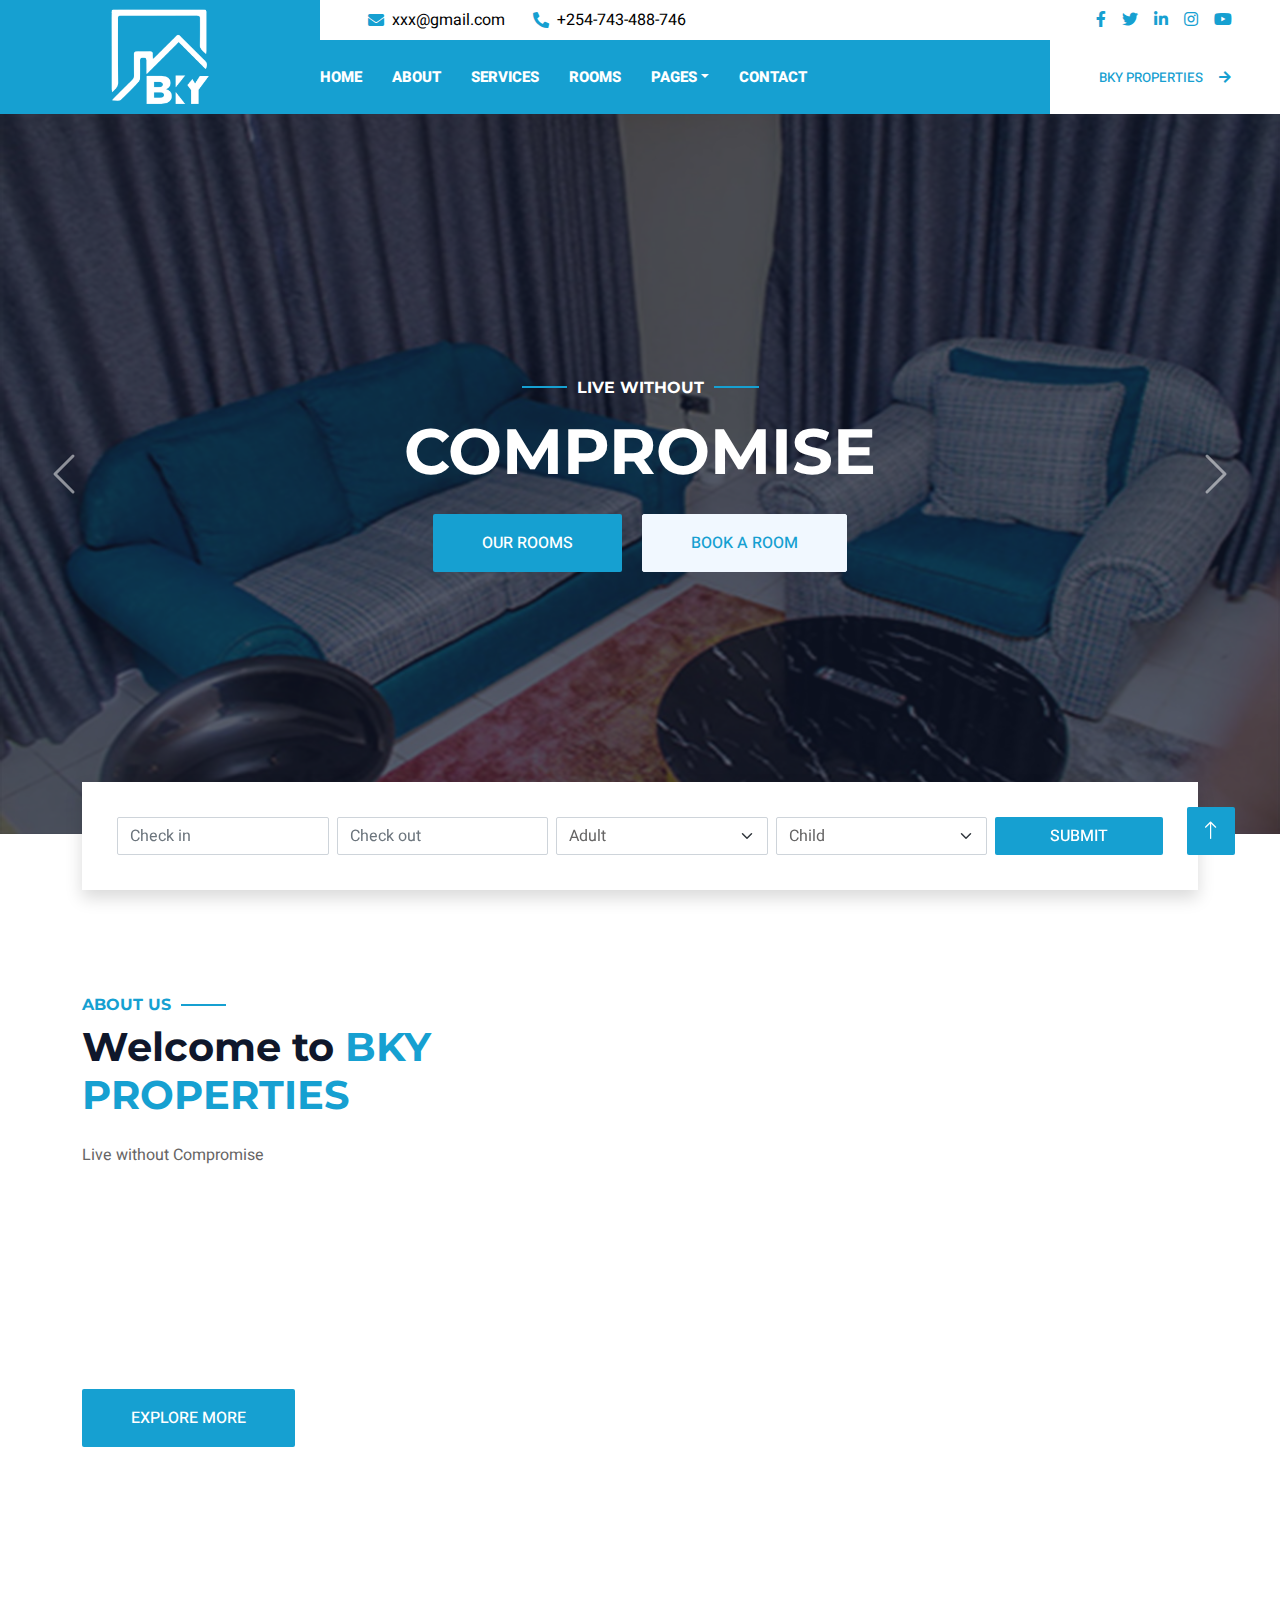
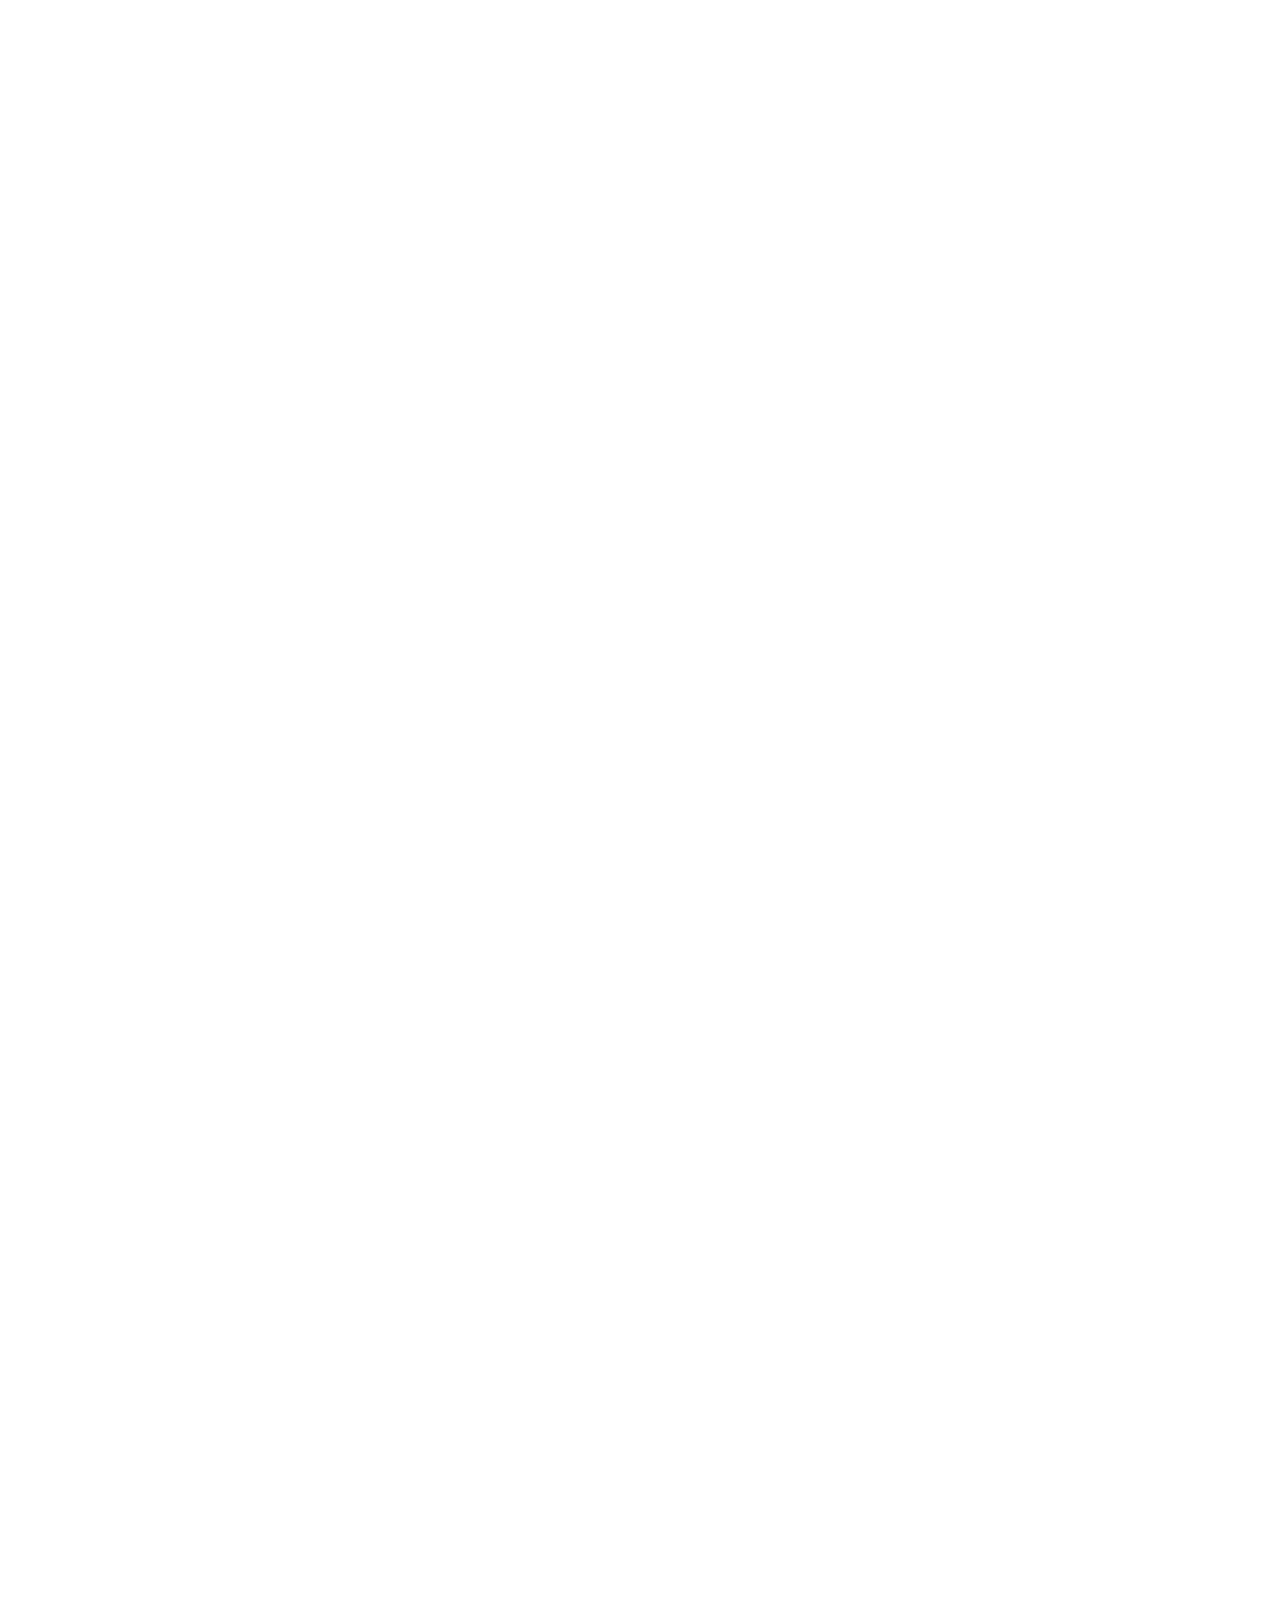
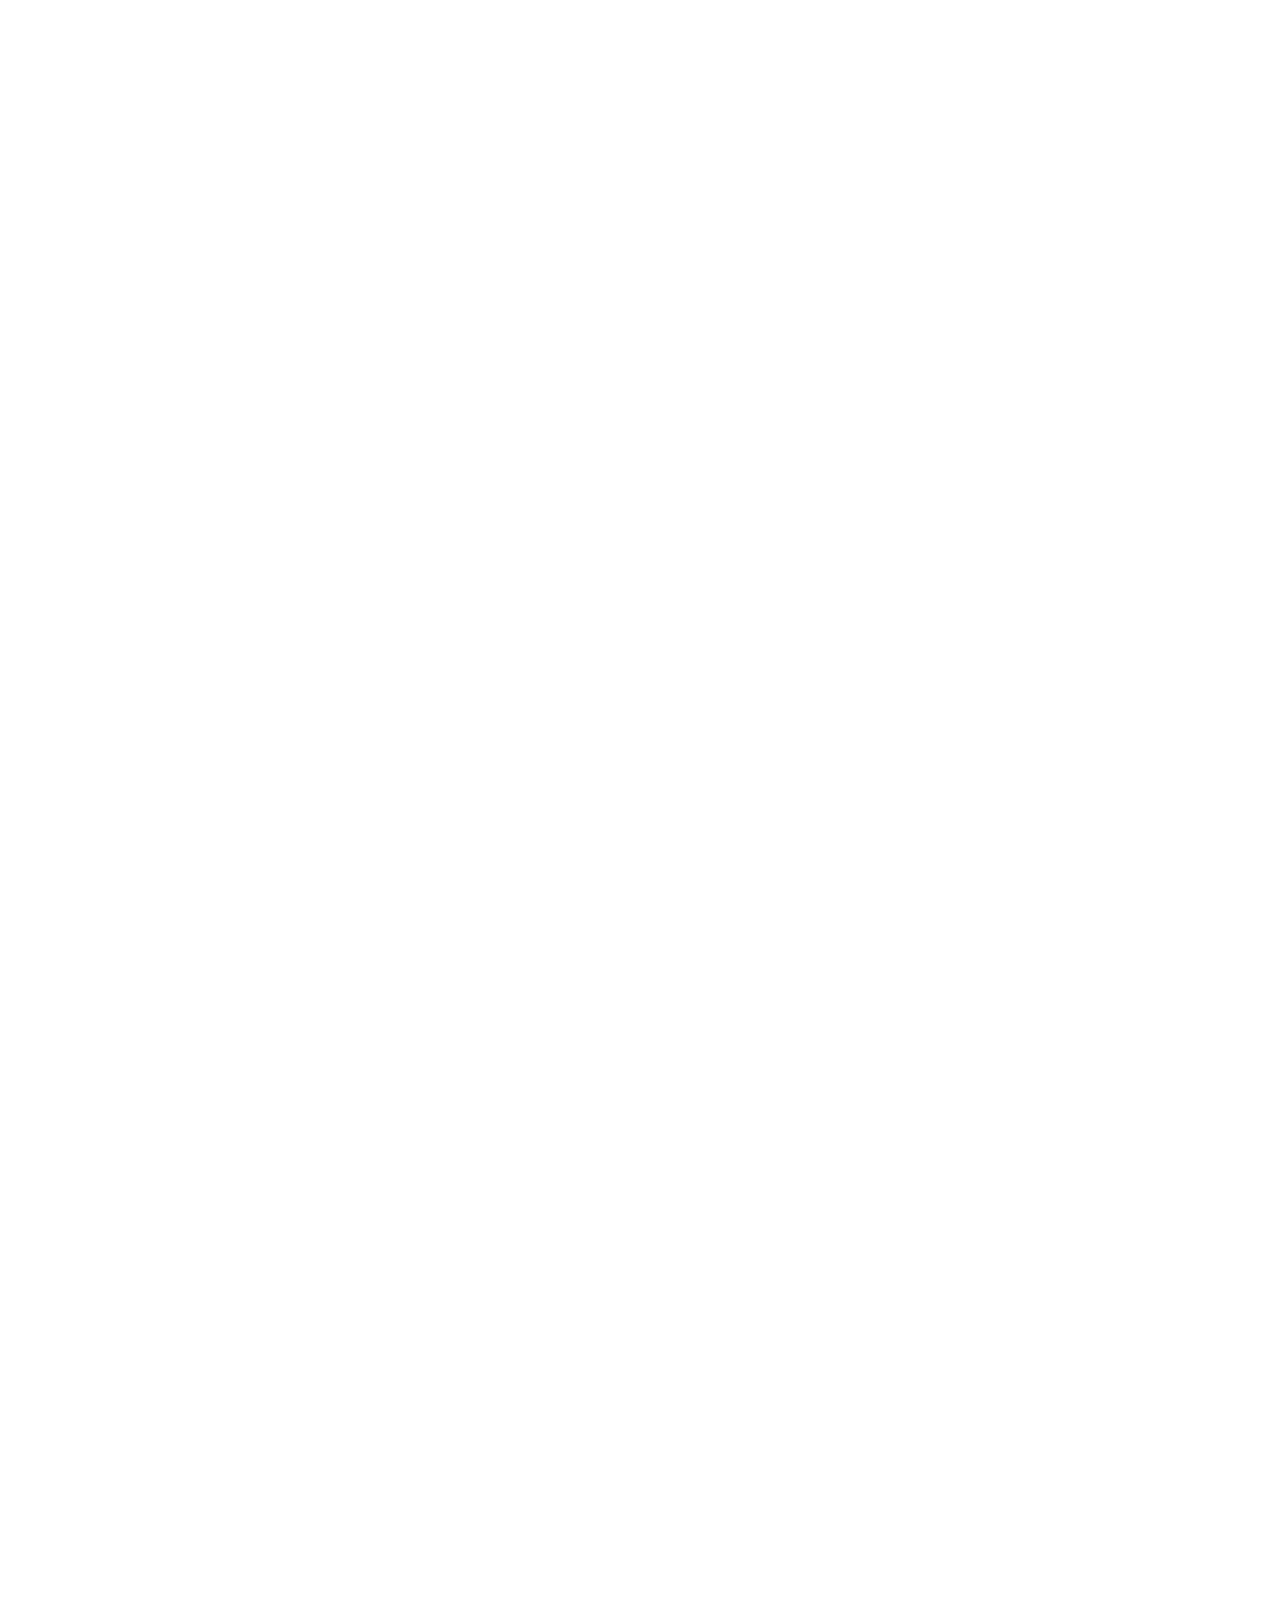
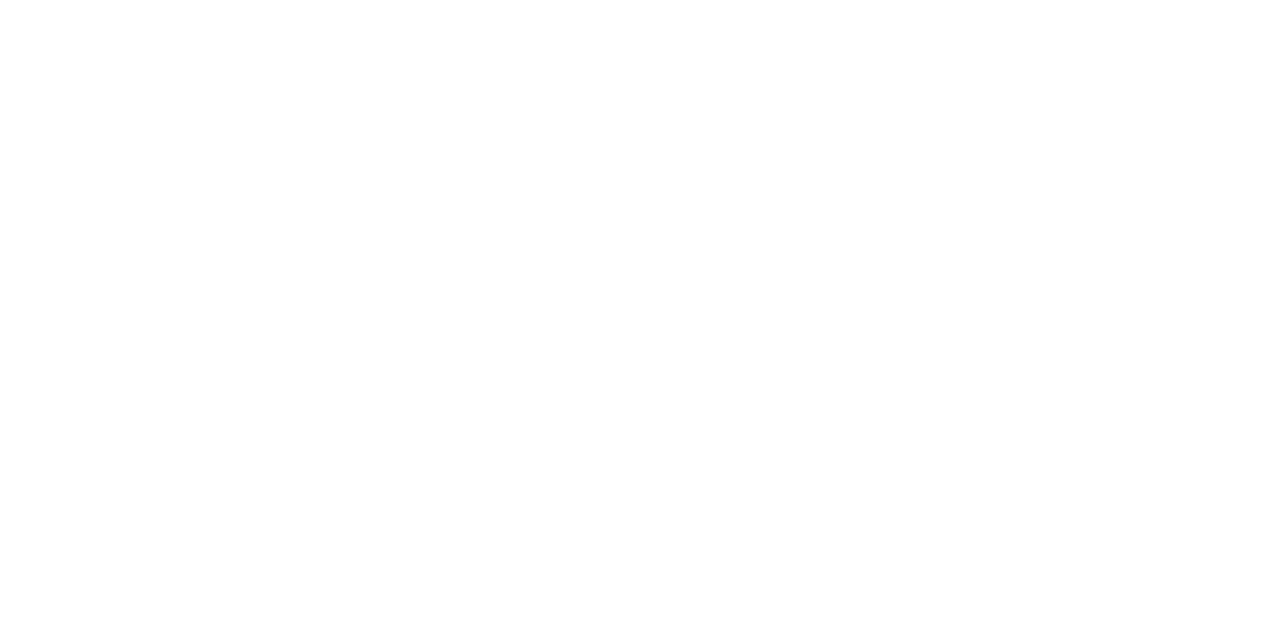
==== index.html @ 8dd53a49 "added logo" ====
<!DOCTYPE html>
<html lang="en">

<head>
    <meta charset="utf-8">
    <title>BKY properties</title>
    <meta content="width=device-width, initial-scale=1.0" name="viewport">
    <meta content="" name="keywords">
    <meta content="" name="description">

    <!-- Favicon -->
    <link href="logos/bky.png" rel="icon">

    <!-- Google Web Fonts -->
    <link rel="preconnect" href="https://fonts.googleapis.com">
    <link rel="preconnect" href="https://fonts.gstatic.com" crossorigin>
    <link href="https://fonts.googleapis.com/css2?family=Heebo:wght@400;500;600;700&family=Montserrat:wght@400;500;600;700&display=swap" rel="stylesheet">  

    <!-- Icon Font Stylesheet -->
    <link href="https://cdnjs.cloudflare.com/ajax/libs/font-awesome/5.10.0/css/all.min.css" rel="stylesheet">
    <link href="https://cdn.jsdelivr.net/npm/bootstrap-icons@1.4.1/font/bootstrap-icons.css" rel="stylesheet">

    <!-- Libraries Stylesheet -->
    <link href="lib/animate/animate.min.css" rel="stylesheet">
    <link href="lib/owlcarousel/assets/owl.carousel.min.css" rel="stylesheet">
    <link href="lib/tempusdominus/css/tempusdominus-bootstrap-4.min.css" rel="stylesheet" />

    <!-- Customized Bootstrap Stylesheet -->
    <link href="css/bootstrap.min.css" rel="stylesheet">

    <!-- Template Stylesheet -->
    <link href="css/style.css" rel="stylesheet">
</head>

<body>
    <div class="container-xxl bg-white p-0">
        <!-- Spinner Start -->
       <div id="spinner" class="show  position-fixed translate-middle w-100 vh-100 top-50 start-50 d-flex align-items-center justify-content-center">
            <div class="spinner-border" style="color: #16a0d1;" style="width: 3rem; height: 3rem; color: #16a0d1;" role="status">
                <span class="sr-only">Loading...</span>
            </div>
        </div>
        <!-- Spinner End -->

        <!-- Header Start -->
        <div class="container-fluid bg-dark px-0">
            <div class="row gx-0">
                <div class="col-lg-3 d-none d-lg-block" style="background-color: #16a0d1;">
                    <a href="index.html" class="navbar-brand w-100 h-100 m-0 p-0 d-flex align-items-center justify-content-center">
                        <!--<h1 class="m-0 text-light text-uppercase" style="font-weight: 800;">ELLAH </h1>-->
                        <img src="logos/bky3.png" width="100" height="auto">
                    </a>
                </div>
                <div class="col-lg-9">
                    <div class="row gx-0 bg-white d-none d-lg-flex">
                        <div class="col-lg-7 px-5 text-start">
                            <div class="h-100 d-inline-flex align-items-center py-2 me-4">
                                <i class="fa fa-envelope me-2" style="color: #16a0d1;"></i>
                                <a href="mailto:" style="color: black;"><p class="mb-0">xxx@gmail.com</p></a>
                            </div>
                            <div class="h-100 d-inline-flex align-items-center py-2">
                                <i class="fa fa-phone-alt me-2" style="color: #16a0d1;"></i>
                                <a href="tel:"><p class="mb-0" style="color: black;">+254-743-488-746</p></a>
                            </div>
                        </div>
                        <div class="col-lg-5 px-5 text-end">
                            <div class="d-inline-flex align-items-center py-2">
                                <a class="me-3" href=""><i class="fab fa-facebook-f" style="color: #16a0d1;"></i></a>
                                <a class="me-3" href=""><i class="fab fa-twitter" style="color: #16a0d1;"></i></a>
                                <a class="me-3" href=""><i class="fab fa-linkedin-in" style="color: #16a0d1;"></i></a>
                                <a class="me-3" href=""><i class="fab fa-instagram" style="color: #16a0d1;"></i></a>
                                <a class="" href=""><i class="fab fa-youtube" style="color: #16a0d1;"></i></a>
                            </div>
                        </div>
                    </div>
                    <nav class="navbar navbar-expand-lg navbar-dark p-3 p-lg-0" style="background-color: #16a0d1;">
                        <a href="index.html" class="navbar-brand d-block d-lg-none">
                            <!--<h1 class="m-0 text-light text-uppercase">BKY PROPERTIES</h1>-->
                            <img src="logos\bky3.png" width="150" height="auto">
                        </a>
                        <button type="button" class="navbar-toggler" data-bs-toggle="collapse" data-bs-target="#navbarCollapse">
                            <span class="navbar-toggler-icon"></span>
                        </button> 
                        <div class="collapse navbar-collapse justify-content-between" id="navbarCollapse">
                            <div class="navbar-nav mr-auto py-0">
                                <a href="index.html" class="nav-item nav-link active">Home</a>
                                <a href="#about.html" class="nav-item nav-link">About</a>
                                <a href="#service.html" class="nav-item nav-link">Services</a>
                                <a href="#room.html" class="nav-item nav-link">Rooms</a>
                                <div class="nav-item dropdown">
                                    <a href="#" class="nav-link dropdown-toggle" data-bs-toggle="dropdown">Pages</a>
                                    <div class="dropdown-menu rounded-0 m-0">
                                        <a href="#booking.html" class="dropdown-item">Booking</a>
                                        <a href="#team.html" class="dropdown-item">Our Team</a>
                                        <a href="#testimonial.html" class="dropdown-item">Testimonial</a>
                                    </div>
                                </div>
                                <a href="#contact.html" class="nav-item nav-link">Contact</a>
                            </div>
                            <button style="background-color: #ffff;" class="btn rounded-0 py-4 px-md-5 d-none d-lg-block" ><a href="#" style="color: #16a0d1; font-size: smaller;">BKY PROPERTIES<i class="fa fa-arrow-right ms-3"></i></a></button>
                        </div>
                    </nav>
                </div>
            </div>
        </div>
        <!-- Header End -->


        <!-- Carousel Start -->
        <div class="container-fluid p-0 mb-5">
            <div id="header-carousel" class="carousel slide" data-bs-ride="carousel">
                <div class="carousel-inner">
                    <div class="carousel-item active">
                        <img class="w-100" src="img/room-1.jpg" alt="Image">
                        <div class="carousel-caption d-flex flex-column align-items-center justify-content-center">
                            <div class="p-3" style="max-width: 700px;">
                                <h6 class="section-title text-white text-uppercase mb-3 animated slideInDown">Live without</h6>
                                <h1 class="display-3 text-white mb-4 animated slideInDown">COMPROMISE</h1>
                                <a href="" class="btn py-md-3 px-md-5 me-3 animated slideInLeft" style="background-color: #16a0d1; color: #ffff;">Our Rooms</a>
                                <a href="" class="btn btn-light py-md-3 px-md-5 animated slideInRight" style=" color: #16a0d1;">Book A Room</a>
                            </div>
                        </div>
                    </div>
                    <div class="carousel-item">
                        <img class="w-100" src="img/room-4.jpg" alt="Image">
                        <div class="carousel-caption d-flex flex-column align-items-center justify-content-center">
                            <div class="p-3" style="max-width: 700px;">
                                <h6 class="section-title text-white text-uppercase mb-3 animated slideInDown">Live without</h6>
                                <h1 class="display-3 text-white mb-4 animated slideInDown">COMPROMISE</h1>
                                <a href="" class="btn py-md-3 px-md-5 me-3 animated slideInLeft" style="background-color: #16a0d1; color: #ffff;">Our Rooms</a>
                                <a href="" class="btn btn-light py-md-3 px-md-5 animated slideInRight" style=" color: #16a0d1;">Book A Room</a>
                            </div>
                        </div>
                    </div>
                </div>
                <button class="carousel-control-prev" type="button" data-bs-target="#header-carousel"
                    data-bs-slide="prev">
                    <span class="carousel-control-prev-icon" aria-hidden="true"></span>
                    <span class="visually-hidden">Previous</span>
                </button>
                <button class="carousel-control-next" type="button" data-bs-target="#header-carousel"
                    data-bs-slide="next">
                    <span class="carousel-control-next-icon" aria-hidden="true"></span>
                    <span class="visually-hidden">Next</span>
                </button>
            </div>
        </div>
        <!-- Carousel End -->


        <!-- Booking Start -->
        <div class="container-fluid booking pb-5 wow fadeIn" data-wow-delay="0.1s">
            <div class="container">
                <div class="bg-white shadow" style="padding: 35px;">
                    <div class="row g-2">
                        <div class="col-md-10">
                            <div class="row g-2">
                                <div class="col-md-3">
                                    <div class="date" id="date1" data-target-input="nearest">
                                        <input type="text" class="form-control datetimepicker-input"
                                            placeholder="Check in" data-target="#date1" data-toggle="datetimepicker" required/>
                                    </div>
                                </div>
                                <div class="col-md-3">
                                    <div class="date" id="date2" data-target-input="nearest">
                                        <input type="text" class="form-control datetimepicker-input" placeholder="Check out" data-target="#date2" data-toggle="datetimepicker" required/>
                                    </div>
                                </div>
                                <div class="col-md-3">
                                    <select class="form-select">
                                        <option selected>Adult</option>
                                        <option value="1">Adult 1</option>
                                        <option value="2">Adult 2</option>
                                        <option value="3">Adult 3</option>
                                    </select>
                                </div>
                                <div class="col-md-3">
                                    <select class="form-select">
                                        <option selected>Child</option>
                                        <option value="1">Child 1</option>
                                        <option value="2">Child 2</option>
                                        <option value="3">Child 3</option>
                                    </select>
                                </div>
                            </div>
                        </div>
                        <div class="col-md-2">
                            <button class="btn w-100" style="background-color: #16a0d1; color: #ffff;">Submit</button>
                        </div>
                    </div>
                </div>
            </div>
        </div>
        <!-- Booking End -->


        <!-- About Start -->
        <div class="container-xxl py-5">
            <div class="container">
                <div class="row g-5 align-items-center">
                    <div class="col-lg-6">
                        <h6 class="section-title text-start text-uppercase" style="color: #16a0d1;">About Us</h6>
                        <h1 class="mb-4">Welcome to <span class=" text-uppercase" style="color: #16a0d1;">BKY PROPERTIES</span></h1>
                        <p class="mb-4">Live without Compromise</p>
                        <div class="row g-3 pb-4">
                            <div class="col-sm-4 wow fadeIn" data-wow-delay="0.1s">
                                <div class="border rounded p-1">
                                    <div class="border rounded text-center p-4">
                                        <i class="fa fa-hotel fa-2x mb-2" style="color: #16a0d1;"></i>
                                        <h2 class="mb-1" data-toggle="counter-up">1234</h2>
                                        <p class="mb-0">Rooms</p>
                                    </div>
                                </div>
                            </div>
                            <div class="col-sm-4 wow fadeIn" data-wow-delay="0.3s">
                                <div class="border rounded p-1">
                                    <div class="border rounded text-center p-4">
                                        <i class="fa fa-users-cog fa-2x mb-2" style="color: #16a0d1;"></i>
                                        <h2 class="mb-1" data-toggle="counter-up">1234</h2>
                                        <p class="mb-0">Staffs</p>
                                    </div>
                                </div>
                            </div>
                            <div class="col-sm-4 wow fadeIn" data-wow-delay="0.5s">
                                <div class="border rounded p-1">
                                    <div class="border rounded text-center p-4">
                                        <i class="fa fa-users fa-2x mb-2" style="color: #16a0d1;"></i>
                                        <h2 class="mb-1" data-toggle="counter-up">1234</h2>
                                        <p class="mb-0">Clients</p>
                                    </div>
                                </div>
                            </div>
                        </div>
                        <a class="btn py-3 px-5 mt-2" href="" style="background-color: #16a0d1; color: #ffff;">Explore More</a>
                    </div>
                    <div class="col-lg-6">
                        <div class="row g-3">
                            <div class="col-6 text-end">
                                <img class="img-fluid rounded w-75 wow zoomIn" data-wow-delay="0.1s" src="img/about-1.jpg" style="margin-top: 25%;">
                            </div>
                            <div class="col-6 text-start">
                                <img class="img-fluid rounded w-100 wow zoomIn" data-wow-delay="0.3s" src="img/about-2.jpg">
                            </div>
                            <div class="col-6 text-end">
                                <img class="img-fluid rounded w-50 wow zoomIn" data-wow-delay="0.5s" src="img/about-3.jpg">
                            </div>
                            <div class="col-6 text-start">
                                <img class="img-fluid rounded w-75 wow zoomIn" data-wow-delay="0.7s" src="img/about-4.jpg">
                            </div>
                        </div>
                    </div>
                </div>
            </div>
        </div>
        <!-- About End -->


        <!-- Room Start -->
        <div class="container-xxl py-5">
            <div class="container">
                <div class="text-center wow fadeInUp" data-wow-delay="0.1s">
                    <h6 class="section-title text-center text-uppercase" style="color: #16a0d1;">Our Rooms</h6>
                    <h1 class="mb-5">Explore Our <span class=" text-uppercase" style="color: #16a0d1;">Rooms</span></h1>
                </div>
                <div class="row g-4">
                    <div class="col-lg-4 col-md-6 wow fadeInUp" data-wow-delay="0.1s">
                        <div class="room-item shadow rounded overflow-hidden">
                            <div class="position-relative">
                                <img class="img-fluid" src="img/room-1.jpg" alt="">
                                <small class="position-absolute start-0 top-100 translate-middle-y text-white rounded py-1 px-3 ms-4" style="background-color: #16a0d1;">$100/Night</small>
                            </div>
                            <div class="p-4 mt-2">
                                <div class="d-flex justify-content-between mb-3">
                                    <h5 class="mb-0">Junior Suite</h5>
                                    <div class="ps-2">
                                        <small class="fa fa-star" style="color: #16a0d1;"></small>
                                        <small class="fa fa-star" style="color: #16a0d1;"></small>
                                        <small class="fa fa-star" style="color: #16a0d1;"></small>
                                        <small class="fa fa-star" style="color: #16a0d1;"></small>
                                        <small class="fa fa-star" style="color: #16a0d1;"></small>
                                    </div>
                                </div>
                                <div class="d-flex mb-3">
                                    <small class="border-end me-3 pe-3"><i class="fa fa-bed me-2" style="color: #16a0d1;"></i>3 Bed</small>
                                    <small class="border-end me-3 pe-3"><i class="fa fa-bath me-2" style="color: #16a0d1;"></i>2 Bath</small>
                                    <small><i class="fa fa-wifi me-2" style="color: #16a0d1;"></i>Wifi</small>
                                </div>
                                <p class="text-body mb-3">Erat ipsum justo amet duo et elitr dolor, est duo duo eos lorem sed diam stet diam sed stet lorem.</p>
                                <div class="d-flex justify-content-between">
                                    <a class="btn btn-sm rounded py-2 px-4" href="" style="background-color: #16a0d1; color: #ffff;">View Detail</a>
                                    <a class="btn btn-sm btn-dark rounded py-2 px-4" href="">Book Now</a>
                                </div>
                            </div>
                        </div>
                    </div>
                    <div class="col-lg-4 col-md-6 wow fadeInUp" data-wow-delay="0.3s">
                        <div class="room-item shadow rounded overflow-hidden">
                            <div class="position-relative">
                                <img class="img-fluid" src="img/room-2.jpg" alt="">
                                <small class="position-absolute start-0 top-100 translate-middle-y text-white rounded py-1 px-3 ms-4" style="background-color: #16a0d1;">$100/Night</small>
                            </div>
                            <div class="p-4 mt-2">
                                <div class="d-flex justify-content-between mb-3">
                                    <h5 class="mb-0">Executive Suite</h5>
                                    <div class="ps-2">
                                        <small class="fa fa-star" style="color: #16a0d1;"></small>
                                        <small class="fa fa-star" style="color: #16a0d1;"></small>
                                        <small class="fa fa-star" style="color: #16a0d1;"></small>
                                        <small class="fa fa-star" style="color: #16a0d1;"></small>
                                        <small class="fa fa-star" style="color: #16a0d1;"></small>
                                    </div>
                                </div>
                                <div class="d-flex mb-3">
                                    <small class="border-end me-3 pe-3"><i class="fa fa-bed me-2" style="color: #16a0d1;"></i>3 Bed</small>
                                    <small class="border-end me-3 pe-3"><i class="fa fa-bath me-2" style="color: #16a0d1;"></i>2 Bath</small>
                                    <small><i class="fa fa-wifi me-2" style="color: #16a0d1;"></i>Wifi</small>
                                </div>
                                <p class="text-body mb-3">Erat ipsum justo amet duo et elitr dolor, est duo duo eos lorem sed diam stet diam sed stet lorem.</p>
                                <div class="d-flex justify-content-between">
                                    <a class="btn btn-sm rounded py-2 px-4" href="" style="background-color: #16a0d1; color: #ffff;">View Detail</a>
                                    <a class="btn btn-sm btn-dark rounded py-2 px-4" href="">Book Now</a>
                                </div>
                            </div>
                        </div>
                    </div>
                    <div class="col-lg-4 col-md-6 wow fadeInUp" data-wow-delay="0.6s">
                        <div class="room-item shadow rounded overflow-hidden">
                            <div class="position-relative">
                                <img class="img-fluid" src="img/room-3.jpg" alt="">
                                <small class="position-absolute start-0 top-100 translate-middle-y text-white rounded py-1 px-3 ms-4" style="background-color: #16a0d1;">$100/Night</small>
                            </div>
                            <div class="p-4 mt-2">
                                <div class="d-flex justify-content-between mb-3">
                                    <h5 class="mb-0">Super Deluxe</h5>
                                    <div class="ps-2">
                                        <small class="fa fa-star" style="color: #16a0d1;"></small>
                                        <small class="fa fa-star" style="color: #16a0d1;"></small>
                                        <small class="fa fa-star" style="color: #16a0d1;"></small>
                                        <small class="fa fa-star" style="color: #16a0d1;"></small>
                                        <small class="fa fa-star" style="color: #16a0d1;"></small>
                                    </div>
                                </div>
                                <div class="d-flex mb-3">
                                    <small class="border-end me-3 pe-3"><i class="fa fa-bed me-2" style="color: #16a0d1;"></i>3 Bed</small>
                                    <small class="border-end me-3 pe-3"><i class="fa fa-bath me-2" style="color: #16a0d1;"></i>2 Bath</small>
                                    <small><i class="fa fa-wifi me-2" style="color: #16a0d1;"></i>Wifi</small>
                                </div>
                                <p class="text-body mb-3">Erat ipsum justo amet duo et elitr dolor, est duo duo eos lorem sed diam stet diam sed stet lorem.</p>
                                <div class="d-flex justify-content-between">
                                    <a class="btn btn-sm rounded py-2 px-4" href="" style="background-color: #16a0d1; color: #ffff;">View Detail</a>
                                    <a class="btn btn-sm btn-dark rounded py-2 px-4" href="">Book Now</a>
                                </div>
                            </div>
                        </div>
                    </div>
                </div>
            </div>
        </div>
        <!-- Room End -->


        <!-- Video Start -->
        <div class="container-xxl py-5 px-0 wow zoomIn" data-wow-delay="0.1s">
            <div class="row g-0">
                <div class="col-md-6 d-flex align-items-center" style="background-color: black;">
                    <div class="p-5">
                        <h6 class="section-title text-start text-white text-uppercase mb-3">Live without</h6>
                        <h1 class="text-white mb-4">COMPROMISE</h1>
                        <p class="text-white mb-4">Tempor erat elitr rebum at clita. Diam dolor diam ipsum sit. Aliqu diam amet diam et eos. Clita erat ipsum et lorem et sit, sed stet lorem sit clita duo justo magna dolore erat amet</p>
                        <a href="" class="btn py-md-3 px-md-5 me-3" style="background-color: #16a0d1; color: #ffff;">Our Rooms</a>
                        <a href="" class="btn btn-light py-md-3 px-md-5">Book A Room</a>
                    </div>
                </div>
                <div class="col-md-6">
                    <div class="video">
                        <button type="button" class="btn-play" data-bs-toggle="modal" data-src="vids\vid1.mp4" data-bs-target="#videoModal">
                            <span></span>
                        </button>
                    </div>
                </div>
            </div>
        </div>

        <div class="modal fade" id="videoModal" tabindex="-1" aria-labelledby="exampleModalLabel" aria-hidden="true">
            <div class="modal-dialog">
                <div class="modal-content rounded-0">
                    <div class="modal-header">
                        <h5 class="modal-title" id="exampleModalLabel">Short Video Tour</h5>
                        <button type="button" class="btn-close" data-bs-dismiss="modal" aria-label="Close"></button>
                    </div>
                    <div class="modal-body">
                        <!-- 16:9 aspect ratio -->
                        <div class="ratio ratio-16x9">
                            <iframe class="embed-responsive-item" src="" id="video" allowfullscreen allowscriptaccess="always"
                                allow="autoplay"></iframe>
                        </div>
                    </div>
                </div>
            </div>
        </div>
        <!-- Video Start -->


        <!-- Service Start -->
        <div class="container-xxl py-5">
            <div class="container">
                <div class="text-center wow fadeInUp" data-wow-delay="0.1s">
                    <h6 class="section-title text-center text-uppercase" style="color: #16a0d1;">Our Services</h6>
                    <h1 class="mb-5">Explore Our <span class= "text-uppercase" style="color: #16a0d1;">Services</span></h1>
                </div>
                <div class="row g-4">
                    <div class="col-lg-4 col-md-6 wow fadeInUp" data-wow-delay="0.1s">
                        <a class="service-item rounded" href="">
                            <div class="service-icon bg-transparent border rounded p-1">
                                <div class="w-100 h-100 border rounded d-flex align-items-center justify-content-center">
                                    <i class="fa fa-hotel fa-2x" style="color: #16a0d1;"></i>
                                </div>
                            </div>
                            <h5 class="mb-3">Rooms & Appartment</h5>
                            <p class="text-body mb-0">Erat ipsum justo amet duo et elitr dolor, est duo duo eos lorem sed diam stet diam sed stet lorem.</p>
                        </a>
                    </div>
                    <div class="col-lg-4 col-md-6 wow fadeInUp" data-wow-delay="0.2s">
                        <a class="service-item rounded" href="">
                            <div class="service-icon bg-transparent border rounded p-1">
                                <div class="w-100 h-100 border rounded d-flex align-items-center justify-content-center">
                                    <i class="fa fa-utensils fa-2x" style="color: #16a0d1;"></i>
                                </div>
                            </div>
                            <h5 class="mb-3">Food & Restaurant</h5>
                            <p class="text-body mb-0">Erat ipsum justo amet duo et elitr dolor, est duo duo eos lorem sed diam stet diam sed stet lorem.</p>
                        </a>
                    </div>
                    <div class="col-lg-4 col-md-6 wow fadeInUp" data-wow-delay="0.3s">
                        <a class="service-item rounded" href="">
                            <div class="service-icon bg-transparent border rounded p-1">
                                <div class="w-100 h-100 border rounded d-flex align-items-center justify-content-center">
                                    <i class="fa fa-spa fa-2x" style="color: #16a0d1;"></i>
                                </div>
                            </div>
                            <h5 class="mb-3">Spa & Fitness</h5>
                            <p class="text-body mb-0">Erat ipsum justo amet duo et elitr dolor, est duo duo eos lorem sed diam stet diam sed stet lorem.</p>
                        </a>
                    </div>
                    <div class="col-lg-4 col-md-6 wow fadeInUp" data-wow-delay="0.4s">
                        <a class="service-item rounded" href="">
                            <div class="service-icon bg-transparent border rounded p-1">
                                <div class="w-100 h-100 border rounded d-flex align-items-center justify-content-center">
                                    <i class="fa fa-swimmer fa-2x" style="color: #16a0d1;"></i>
                                </div>
                            </div>
                            <h5 class="mb-3">Sports & Gaming</h5>
                            <p class="text-body mb-0">Erat ipsum justo amet duo et elitr dolor, est duo duo eos lorem sed diam stet diam sed stet lorem.</p>
                        </a>
                    </div>
                    <div class="col-lg-4 col-md-6 wow fadeInUp" data-wow-delay="0.5s">
                        <a class="service-item rounded" href="">
                            <div class="service-icon bg-transparent border rounded p-1">
                                <div class="w-100 h-100 border rounded d-flex align-items-center justify-content-center">
                                    <i class="fa fa-glass-cheers fa-2x" style="color: #16a0d1;"></i>
                                </div>
                            </div>
                            <h5 class="mb-3">Event & Party</h5>
                            <p class="text-body mb-0">Erat ipsum justo amet duo et elitr dolor, est duo duo eos lorem sed diam stet diam sed stet lorem.</p>
                        </a>
                    </div>
                    <div class="col-lg-4 col-md-6 wow fadeInUp" data-wow-delay="0.6s">
                        <a class="service-item rounded" href="">
                            <div class="service-icon bg-transparent border rounded p-1">
                                <div class="w-100 h-100 border rounded d-flex align-items-center justify-content-center">
                                    <i class="fa fa-dumbbell fa-2x" style="color: #16a0d1;"></i>
                                </div>
                            </div>
                            <h5 class="mb-3">GYM & Yoga</h5>
                            <p class="text-body mb-0">Erat ipsum justo amet duo et elitr dolor, est duo duo eos lorem sed diam stet diam sed stet lorem.</p>
                        </a>
                    </div>
                </div>
            </div>
        </div>
        <!-- Service End -->


        <!-- Testimonial Start -->
        <div class="container-xxl testimonial my-5 py-5 bg-dark wow zoomIn" data-wow-delay="0.1s">
            <div class="container">
                <div class="owl-carousel testimonial-carousel py-5">
                    <div class="testimonial-item position-relative bg-white rounded overflow-hidden">
                        <p>Tempor stet labore dolor clita stet diam amet ipsum dolor duo ipsum rebum stet dolor amet diam stet. Est stet ea lorem amet est kasd kasd et erat magna eos</p>
                        <div class="d-flex align-items-center">
                            <img class="img-fluid flex-shrink-0 rounded" src="img/testimonial-1.jpg" style="width: 45px; height: 45px;">
                            <div class="ps-3">
                                <h6 class="fw-bold mb-1">Client Name</h6>
                                <small>Profession</small>
                            </div>
                        </div>
                        <i class="fa fa-quote-right fa-3x position-absolute end-0 bottom-0 me-4 mb-n1" style="color: #16a0d1;"></i>
                    </div>
                    <div class="testimonial-item position-relative bg-white rounded overflow-hidden">
                        <p>Tempor stet labore dolor clita stet diam amet ipsum dolor duo ipsum rebum stet dolor amet diam stet. Est stet ea lorem amet est kasd kasd et erat magna eos</p>
                        <div class="d-flex align-items-center">
                            <img class="img-fluid flex-shrink-0 rounded" src="img/testimonial-2.jpg" style="width: 45px; height: 45px;">
                            <div class="ps-3">
                                <h6 class="fw-bold mb-1">Client Name</h6>
                                <small>Profession</small>
                            </div>
                        </div>
                        <i class="fa fa-quote-right fa-3x position-absolute end-0 bottom-0 me-4 mb-n1" style="color: #16a0d1;"></i>
                    </div>
                    <div class="testimonial-item position-relative bg-white rounded overflow-hidden">
                        <p>Tempor stet labore dolor clita stet diam amet ipsum dolor duo ipsum rebum stet dolor amet diam stet. Est stet ea lorem amet est kasd kasd et erat magna eos</p>
                        <div class="d-flex align-items-center">
                            <img class="img-fluid flex-shrink-0 rounded" src="img/testimonial-3.jpg" style="width: 45px; height: 45px;">
                            <div class="ps-3">
                                <h6 class="fw-bold mb-1">Client Name</h6>
                                <small>Profession</small>
                            </div>
                        </div>
                        <i class="fa fa-quote-right fa-3x position-absolute end-0 bottom-0 me-4 mb-n1" style="color: #16a0d1;"></i>
                    </div>
                </div>
            </div>
        </div>
        <!-- Testimonial End -->


        <!-- Team Start -->
        <div class="container-xxl py-5">
            <div class="container">
                <div class="text-center wow fadeInUp" data-wow-delay="0.1s">
                    <h6 class="section-title text-center text-uppercase" style="color: #16a0d1;">Our Team</h6>
                    <h1 class="mb-5">Explore Our <span class= "text-uppercase" style="color: #16a0d1;">Staffs</span></h1>
                </div>
                <div class="row g-4">
                    <div class="col-lg-3 col-md-6 wow fadeInUp" data-wow-delay="0.1s">
                        <div class="rounded shadow overflow-hidden">
                            <div class="position-relative">
                                <img class="img-fluid" src="img/team-1.jpg" alt="">
                                <div class="position-absolute start-50 top-100 translate-middle d-flex align-items-center">
                                    <a class="btn btn-square mx-1" href="" style="background-color: #16a0d1; color: #ffff;"><i class="fab fa-facebook-f"></i></a>
                                    <a class="btn btn-square mx-1" href="" style="background-color: #16a0d1; color: #ffff;"><i class="fab fa-twitter"></i></a>
                                    <a class="btn btn-square mx-1" href="" style="background-color: #16a0d1; color: #ffff;"><i class="fab fa-instagram"></i></a>
                                </div>
                            </div>
                            <div class="text-center p-4 mt-3">
                                <h5 class="fw-bold mb-0">Full Name</h5>
                                <small>Designation</small>
                            </div>
                        </div>
                    </div>
                    <div class="col-lg-3 col-md-6 wow fadeInUp" data-wow-delay="0.3s">
                        <div class="rounded shadow overflow-hidden">
                            <div class="position-relative">
                                <img class="img-fluid" src="img/team-2.jpg" alt="">
                                <div class="position-absolute start-50 top-100 translate-middle d-flex align-items-center">
                                    <a class="btn btn-square mx-1" href="" style="background-color: #16a0d1; color: #ffff;"><i class="fab fa-facebook-f"></i></a>
                                    <a class="btn btn-square mx-1" href="" style="background-color: #16a0d1; color: #ffff;"><i class="fab fa-twitter"></i></a>
                                    <a class="btn btn-square mx-1" href="" style="background-color: #16a0d1; color: #ffff;"><i class="fab fa-instagram"></i></a>
                                </div>
                            </div>
                            <div class="text-center p-4 mt-3">
                                <h5 class="fw-bold mb-0">Full Name</h5>
                                <small>Designation</small>
                            </div>
                        </div>
                    </div>
                    <div class="col-lg-3 col-md-6 wow fadeInUp" data-wow-delay="0.5s">
                        <div class="rounded shadow overflow-hidden">
                            <div class="position-relative">
                                <img class="img-fluid" src="img/team-3.jpg" alt="">
                                <div class="position-absolute start-50 top-100 translate-middle d-flex align-items-center">
                                    <a class="btn btn-square mx-1" href="" style="background-color: #16a0d1; color: #ffff;"><i class="fab fa-facebook-f"></i></a>
                                    <a class="btn btn-square mx-1" href="" style="background-color: #16a0d1; color: #ffff;"><i class="fab fa-twitter"></i></a>
                                    <a class="btn btn-square mx-1" href="" style="background-color: #16a0d1; color: #ffff;"><i class="fab fa-instagram"></i></a>
                                </div>
                            </div>
                            <div class="text-center p-4 mt-3">
                                <h5 class="fw-bold mb-0">Full Name</h5>
                                <small>Designation</small>
                            </div>
                        </div>
                    </div>
                    <div class="col-lg-3 col-md-6 wow fadeInUp" data-wow-delay="0.7s">
                        <div class="rounded shadow overflow-hidden">
                            <div class="position-relative">
                                <img class="img-fluid" src="img/team-4.jpg" alt="">
                                <div class="position-absolute start-50 top-100 translate-middle d-flex align-items-center">
                                    <a class="btn btn-square mx-1" href="" style="background-color: #16a0d1; color: #ffff;"><i class="fab fa-facebook-f"></i></a>
                                    <a class="btn btn-square mx-1" href="" style="background-color: #16a0d1; color: #ffff;"><i class="fab fa-twitter"></i></a>
                                    <a class="btn btn-square mx-1" href="" style="background-color: #16a0d1; color: #ffff;"><i class="fab fa-instagram"></i></a>
                                </div>
                            </div>
                            <div class="text-center p-4 mt-3">
                                <h5 class="fw-bold mb-0">Full Name</h5>
                                <small>Designation</small>
                            </div>
                        </div>
                    </div>
                </div>
            </div>
        </div>
        <!-- Team End -->


        <!-- Newsletter Start -->
        <div class="container newsletter mt-5 wow fadeIn" data-wow-delay="0.1s">
            <div class="row justify-content-center">
                <div class="col-lg-10 border rounded p-1">
                    <div class="border rounded text-center p-1">
                        <div class="bg-white rounded text-center p-5">
                            <h4 class="mb-4">Subscribe Our <span class= "text-uppercase" style="color: #16a0d1;">Newsletter</span></h4>
                            <div class="position-relative mx-auto" style="max-width: 400px;">
                                <input class="form-control w-100 py-3 ps-4 pe-5" type="text" placeholder="Enter your email" required>
                                <button type="button" class="btn py-2 px-3 position-absolute top-0 end-0 mt-2 me-2" style="background-color: #16a0d1; color: #ffff;">Submit</button>
                            </div>
                        </div>
                    </div>
                </div>
            </div>
        </div>
        <!-- Newsletter Start -->
        

        <!-- Footer Start -->
        <div class="container-fluid text-light footer wow fadeIn" data-wow-delay="0.1s" style="background-color: black;">
            <div class="container pb-5">
                <div class="row g-5">
                    <div class="col-md-6 col-lg-4">
                        <div class=" rounded p-4" style="background-color: #16a0d1;">
                            <a href="index.html"><h1 class="text-white text-uppercase mb-3">BKY PROPERTIES</h1></a>
                            <!--<p class="text-white mb-0">
								Download <a class="text-dark fw-medium" href="https://htmlcodex.com/hotel-html-template-pro">ELLAH PROPERTIES – Premium Version</a>, build a professional website for your hotel business and grab the attention of new visitors upon your site’s launch.
							</p>-->
                        </div>
                    </div>
                    <div class="col-md-6 col-lg-3">
                        <h6 class="section-title text-start text-uppercase mb-4" style="color: #16a0d1;">Contact</h6>
                        <p class="mb-2"><i class="fa fa-map-marker-alt me-3"></i>Lenana Court, House No 4, Off Lenana Road, Nairobi Kenya</p>
                        <a href="tel:+254743488746"><p class="mb-2"><i class="fa fa-phone-alt me-3"></i>+254-743-488-746</p></a>
                        <a href="mailto:"><p class="mb-2"><i class="fa fa-envelope me-3"></i>xxx@gmail.com</p></a>
                        <div class="d-flex pt-2">
                            <a class="btn btn-outline-light btn-social" href=""><i class="fab fa-twitter"></i></a>
                            <a class="btn btn-outline-light btn-social" href=""><i class="fab fa-facebook-f"></i></a>
                            <a class="btn btn-outline-light btn-social" href=""><i class="fab fa-youtube"></i></a>
                            <a class="btn btn-outline-light btn-social" href=""><i class="fab fa-linkedin-in"></i></a>
                        </div>
                    </div>
                    <div class="col-lg-5 col-md-12">
                        <div class="row gy-5 g-4">
                            <div class="col-md-6">
                                <h6 class="section-title text-start text-uppercase mb-4" style="color: #16a0d1;">Company</h6>
                                <a class="btn btn-link" href="">About Us</a>
                                <a class="btn btn-link" href="">Contact Us</a>
                                <a class="btn btn-link" href="">Privacy Policy</a>
                                <a class="btn btn-link" href="">Terms & Condition</a>
                                <a class="btn btn-link" href="">Support</a>
                            </div>
                            <div class="col-md-6">
                                <h6 class="section-title text-start text-uppercase mb-4" style="color: #16a0d1;">Services</h6>
                                <a class="btn btn-link" href="">Food & Restaurant</a>
                                <a class="btn btn-link" href="">Spa & Fitness</a>
                                <a class="btn btn-link" href="">Sports & Gaming</a>
                                <a class="btn btn-link" href="">Event & Party</a>
                                <a class="btn btn-link" href="">GYM & Yoga</a>
                            </div>
                        </div>
                    </div>
                </div>
            </div>
            <div class="container">
                <div class="copyright">
                    <div class="row">
                        <div class="col-md-6 text-center text-md-start mb-3 mb-md-0">
                            &copy; <a class="border-bottom" href="#">Bky properties</a>, All Right Reserved | 2022.
							Designed By <a class="border-bottom" href="https://mugita.netlify.app">Kay Raph</a>
                        </div>
                        <div class="col-md-6 text-center text-md-end">
                            <div class="footer-menu">
                                <a href="">Home</a>
                                <a href="">Cookies</a>
                                <a href="">Help</a>
                                <a href="">FQAs</a>
                            </div>
                        </div>
                    </div>
                </div>
            </div>
        </div>
        <!-- Footer End -->


        <!-- Back to Top -->
        <a href="#" class="btn btn-lg btn-lg-square back-to-top" style="background-color: #16a0d1; color: #ffff;"><i class="bi bi-arrow-up"></i></a>
    </div>

    <!-- JavaScript Libraries -->
    <script src="https://code.jquery.com/jquery-3.4.1.min.js"></script>
    <script src="https://cdn.jsdelivr.net/npm/bootstrap@5.0.0/dist/js/bootstrap.bundle.min.js"></script>
    <script src="lib/wow/wow.min.js"></script>
    <script src="lib/easing/easing.min.js"></script>
    <script src="lib/waypoints/waypoints.min.js"></script>
    <script src="lib/counterup/counterup.min.js"></script>
    <script src="lib/owlcarousel/owl.carousel.min.js"></script>
    <script src="lib/tempusdominus/js/moment.min.js"></script>
    <script src="lib/tempusdominus/js/moment-timezone.min.js"></script>
    <script src="lib/tempusdominus/js/tempusdominus-bootstrap-4.min.js"></script>

    <!-- Template Javascript -->
    <script src="js/main.js"></script>
</body>

</html>
---- css/style.css ----
/********** Template CSS **********/
:root {
    --primary: #16a0d1;
    --light: #ffff;
    --dark: #000;
}

.fw-medium {
    font-weight: 500 !important;
}

.fw-semi-bold {
    font-weight: 600 !important;
}

.back-to-top {
    position: fixed;
    display: none;
    right: 45px;
    bottom: 45px;
    z-index: 99;
}


/*** Spinner ***/
#spinner {
    opacity: 0;
    visibility: hidden;
    transition: opacity .5s ease-out, visibility 0s linear .5s;
    z-index: 99999;
}

#spinner.show {
    transition: opacity .5s ease-out, visibility 0s linear 0s;
    visibility: visible;
    opacity: 1;
}


/*** Button ***/
.btn {
    font-weight: 500;
    text-transform: uppercase;
    transition: .5s;
}

.btn.btn-primary,
.btn.btn-secondary {
    color: #FFFFFF;
}

.btn-square {
    width: 38px;
    height: 38px;
}

.btn-sm-square {
    width: 32px;
    height: 32px;
}

.btn-lg-square {
    width: 48px;
    height: 48px;
}

.btn-square,
.btn-sm-square,
.btn-lg-square {
    padding: 0;
    display: flex;
    align-items: center;
    justify-content: center;
    font-weight: normal;
    border-radius: 2px;
}


/*** Navbar ***/
.navbar-dark .navbar-nav .nav-link {
    margin-right: 30px;
    padding: 25px 0;
    color: #FFFFFF;
    font-size: 15px;
    text-transform: uppercase;
    outline: none;
    font-weight: 800;
}

.navbar-dark .navbar-nav .nav-link:hover,
.navbar-dark .navbar-nav {
    color: #000;
}

@media (max-width: 991.98px) {
    .navbar-dark .navbar-nav .nav-link  {
        margin-right: 0;
        padding: 10px 0;
    }
}


/*** Header ***/
.carousel-caption {
    top: 0;
    left: 0;
    right: 0;
    bottom: 0;
    background: rgba(15, 23, 43, .7);
    z-index: 1;
}

.carousel-control-prev,
.carousel-control-next {
    width: 10%;
}

.carousel-control-prev-icon,
.carousel-control-next-icon {
    width: 3rem;
    height: 3rem;
}

@media (max-width: 768px) {
    #header-carousel .carousel-item {
        position: relative;
        min-height: 450px;
    }
    
    #header-carousel .carousel-item img {
        position: absolute;
        width: 100%;
        height: 100%;
        object-fit: cover;
    }
}

.page-header {
    background-position: center center;
    background-repeat: no-repeat;
    background-size: cover;
}

.page-header-inner {
    background: rgba(15, 23, 43, .7);
}

.breadcrumb-item + .breadcrumb-item::before {
    color: var(--light);
}

.booking {
    position: relative;
    margin-top: -100px !important;
    z-index: 1;
}


/*** Section Title ***/
.section-title {
    position: relative;
    display: inline-block;
}

.section-title::before {
    position: absolute;
    content: "";
    width: 45px;
    height: 2px;
    top: 50%;
    left: -55px;
    margin-top: -1px;
    background: var(--primary);
}

.section-title::after {
    position: absolute;
    content: "";
    width: 45px;
    height: 2px;
    top: 50%;
    right: -55px;
    margin-top: -1px;
    background: var(--primary);
}

.section-title.text-start::before,
.section-title.text-end::after {
    display: none;
}


/*** Service ***/
.service-item {
    height: 320px;
    padding: 30px;
    display: flex;
    flex-direction: column;
    justify-content: center;
    text-align: center;
    background: #FFFFFF;
    box-shadow: 0 0 45px rgba(0, 0, 0, .08);
    transition: .5s;
}

.service-item:hover {
    background: var(--primary);
}

.service-item .service-icon {
    margin: 0 auto 30px auto;
    width: 65px;
    height: 65px;
    transition: .5s;
}

.service-item i,
.service-item h5,
.service-item p {
    transition: .5s;
}

.service-item:hover i,
.service-item:hover h5,
.service-item:hover p {
    color: #FFFFFF !important;
}


/*** Youtube Video ***/
.video {
    position: relative;
    height: 100%;
    min-height: 500px;
    background: linear-gradient(rgba(15, 23, 43, .1), rgba(15, 23, 43, .1)), url(../img/room-2.jpg);
    background-position: center center;
    background-repeat: no-repeat;
    background-size: cover;
}

.video .btn-play {
    position: absolute;
    z-index: 3;
    top: 50%;
    left: 50%;
    transform: translateX(-50%) translateY(-50%);
    box-sizing: content-box;
    display: block;
    width: 32px;
    height: 44px;
    border-radius: 50%;
    border: none;
    outline: none;
    padding: 18px 20px 18px 28px;
}

.video .btn-play:before {
    content: "";
    position: absolute;
    z-index: 0;
    left: 50%;
    top: 50%;
    transform: translateX(-50%) translateY(-50%);
    display: block;
    width: 100px;
    height: 100px;
    background: var(--primary);
    border-radius: 50%;
    animation: pulse-border 1500ms ease-out infinite;
}

.video .btn-play:after {
    content: "";
    position: absolute;
    z-index: 1;
    left: 50%;
    top: 50%;
    transform: translateX(-50%) translateY(-50%);
    display: block;
    width: 100px;
    height: 100px;
    background: var(--primary);
    border-radius: 50%;
    transition: all 200ms;
}

.video .btn-play img {
    position: relative;
    z-index: 3;
    max-width: 100%;
    width: auto;
    height: auto;
}

.video .btn-play span {
    display: block;
    position: relative;
    z-index: 3;
    width: 0;
    height: 0;
    border-left: 32px solid var(--dark);
    border-top: 22px solid transparent;
    border-bottom: 22px solid transparent;
}

@keyframes pulse-border {
    0% {
        transform: translateX(-50%) translateY(-50%) translateZ(0) scale(1);
        opacity: 1;
    }

    100% {
        transform: translateX(-50%) translateY(-50%) translateZ(0) scale(1.5);
        opacity: 0;
    }
}

#videoModal {
    z-index: 99999;
}

#videoModal .modal-dialog {
    position: relative;
    max-width: 800px;
    margin: 60px auto 0 auto;
}

#videoModal .modal-body {
    position: relative;
    padding: 0px;
}

#videoModal .close {
    position: absolute;
    width: 30px;
    height: 30px;
    right: 0px;
    top: -30px;
    z-index: 999;
    font-size: 30px;
    font-weight: normal;
    color: #FFFFFF;
    background: #000000;
    opacity: 1;
}


/*** Testimonial ***/
.testimonial {
    background: linear-gradient(rgba(15, 23, 43, .7), rgba(15, 23, 43, .7)), url(../img/carousel-2.jpg);
    background-position: center center;
    background-repeat: no-repeat;
    background-size: cover;
}

.testimonial-carousel {
    padding-left: 65px;
    padding-right: 65px;
}

.testimonial-carousel .testimonial-item {
    padding: 30px;
}

.testimonial-carousel .owl-nav {
    position: absolute;
    width: 100%;
    height: 40px;
    top: calc(50% - 20px);
    left: 0;
    display: flex;
    justify-content: space-between;
    z-index: 1;
}

.testimonial-carousel .owl-nav .owl-prev,
.testimonial-carousel .owl-nav .owl-next {
    position: relative;
    width: 40px;
    height: 40px;
    display: flex;
    align-items: center;
    justify-content: center;
    color: #FFFFFF;
    background: var(--primary);
    border-radius: 2px;
    font-size: 18px;
    transition: .5s;
}

.testimonial-carousel .owl-nav .owl-prev:hover,
.testimonial-carousel .owl-nav .owl-next:hover {
    color: var(--primary);
    background: #FFFFFF;
}


/*** Team ***/
.team-item,
.team-item .bg-primary,
.team-item .bg-primary i {
    transition: .5s;
}

.team-item:hover {
    border-color: var(--secondary) !important;
}

.team-item:hover .bg-primary {
    background: var(--secondary) !important;
}

.team-item:hover .bg-primary i {
    color: var(--secondary) !important;
}


/*** Footer ***/
.newsletter {
    position: relative;
    z-index: 1;
}

.footer {
    position: relative;
    margin-top: -110px;
    padding-top: 180px;
}

.footer .btn.btn-social {
    margin-right: 5px;
    width: 35px;
    height: 35px;
    display: flex;
    align-items: center;
    justify-content: center;
    color: var(--light);
    border: 1px solid #FFFFFF;
    border-radius: 35px;
    transition: .3s;
}

.footer .btn.btn-social:hover {
    color: var(--primary);
}

.footer .btn.btn-link {
    display: block;
    margin-bottom: 5px;
    padding: 0;
    text-align: left;
    color: #FFFFFF;
    font-size: 15px;
    font-weight: normal;
    text-transform: capitalize;
    transition: .3s;
}

.footer .btn.btn-link::before {
    position: relative;
    content: "\f105";
    font-family: "Font Awesome 5 Free";
    font-weight: 900;
    margin-right: 10px;
}

.footer .btn.btn-link:hover {
    letter-spacing: 1px;
    box-shadow: none;
}

.footer .copyright {
    padding: 25px 0;
    font-size: 15px;
    border-top: 1px solid rgba(256, 256, 256, .1);
}

.footer .copyright a {
    color: var(--light);
}

.footer .footer-menu a {
    margin-right: 15px;
    padding-right: 15px;
    border-right: 1px solid rgba(255, 255, 255, .3);
}

.footer .footer-menu a:last-child {
    margin-right: 0;
    padding-right: 0;
    border-right: none;
}
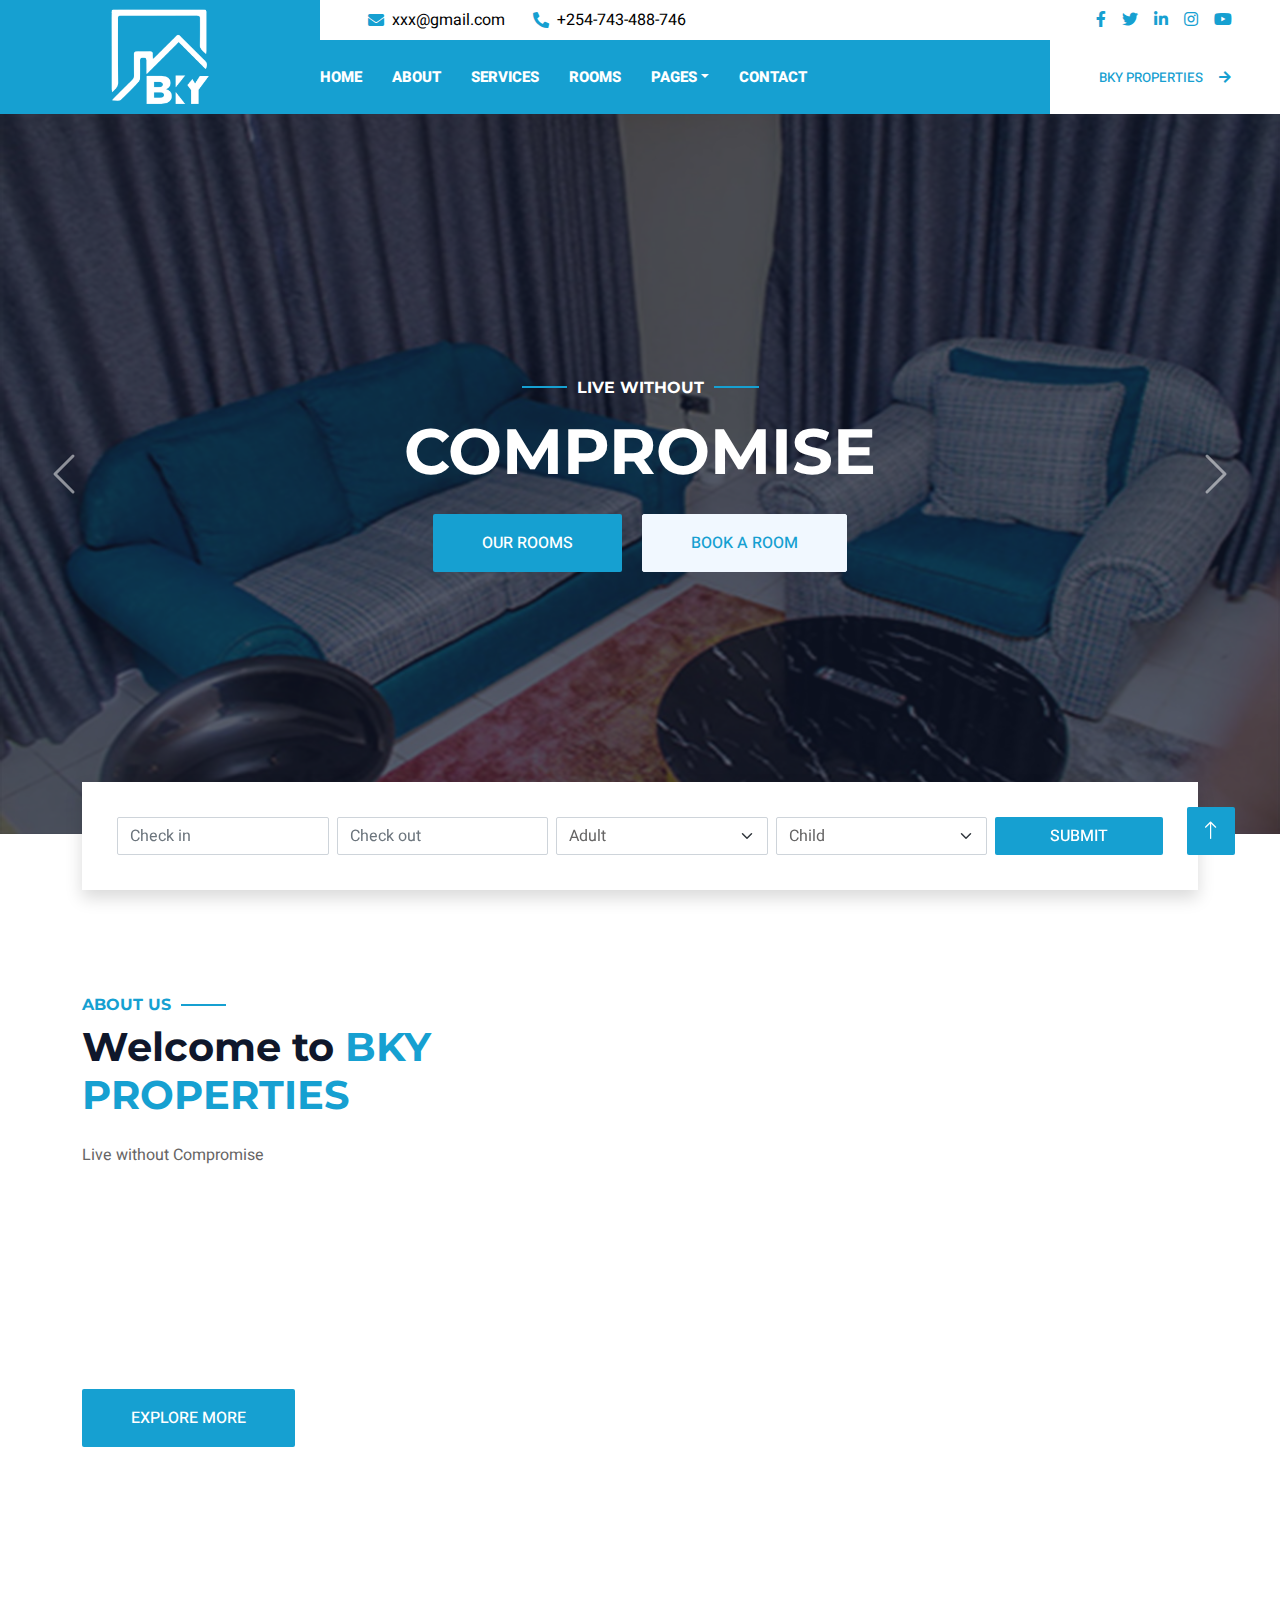
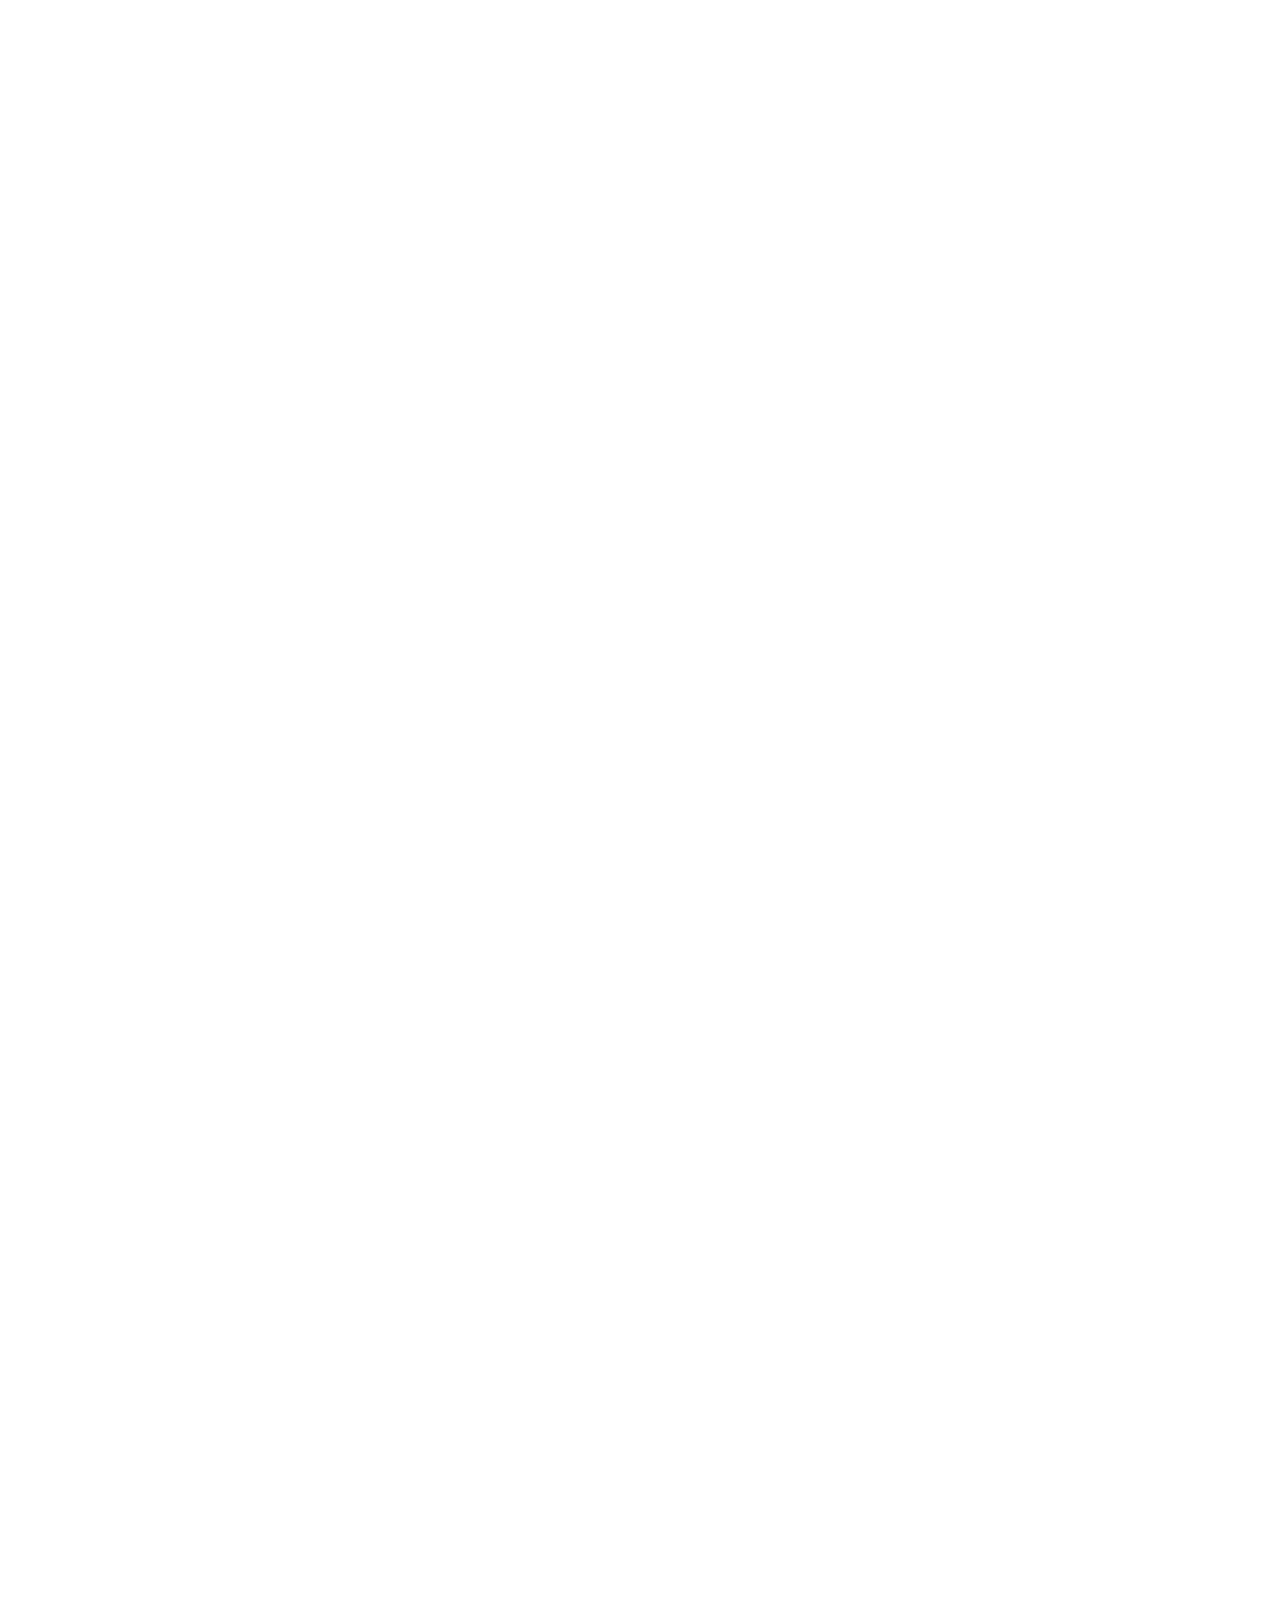
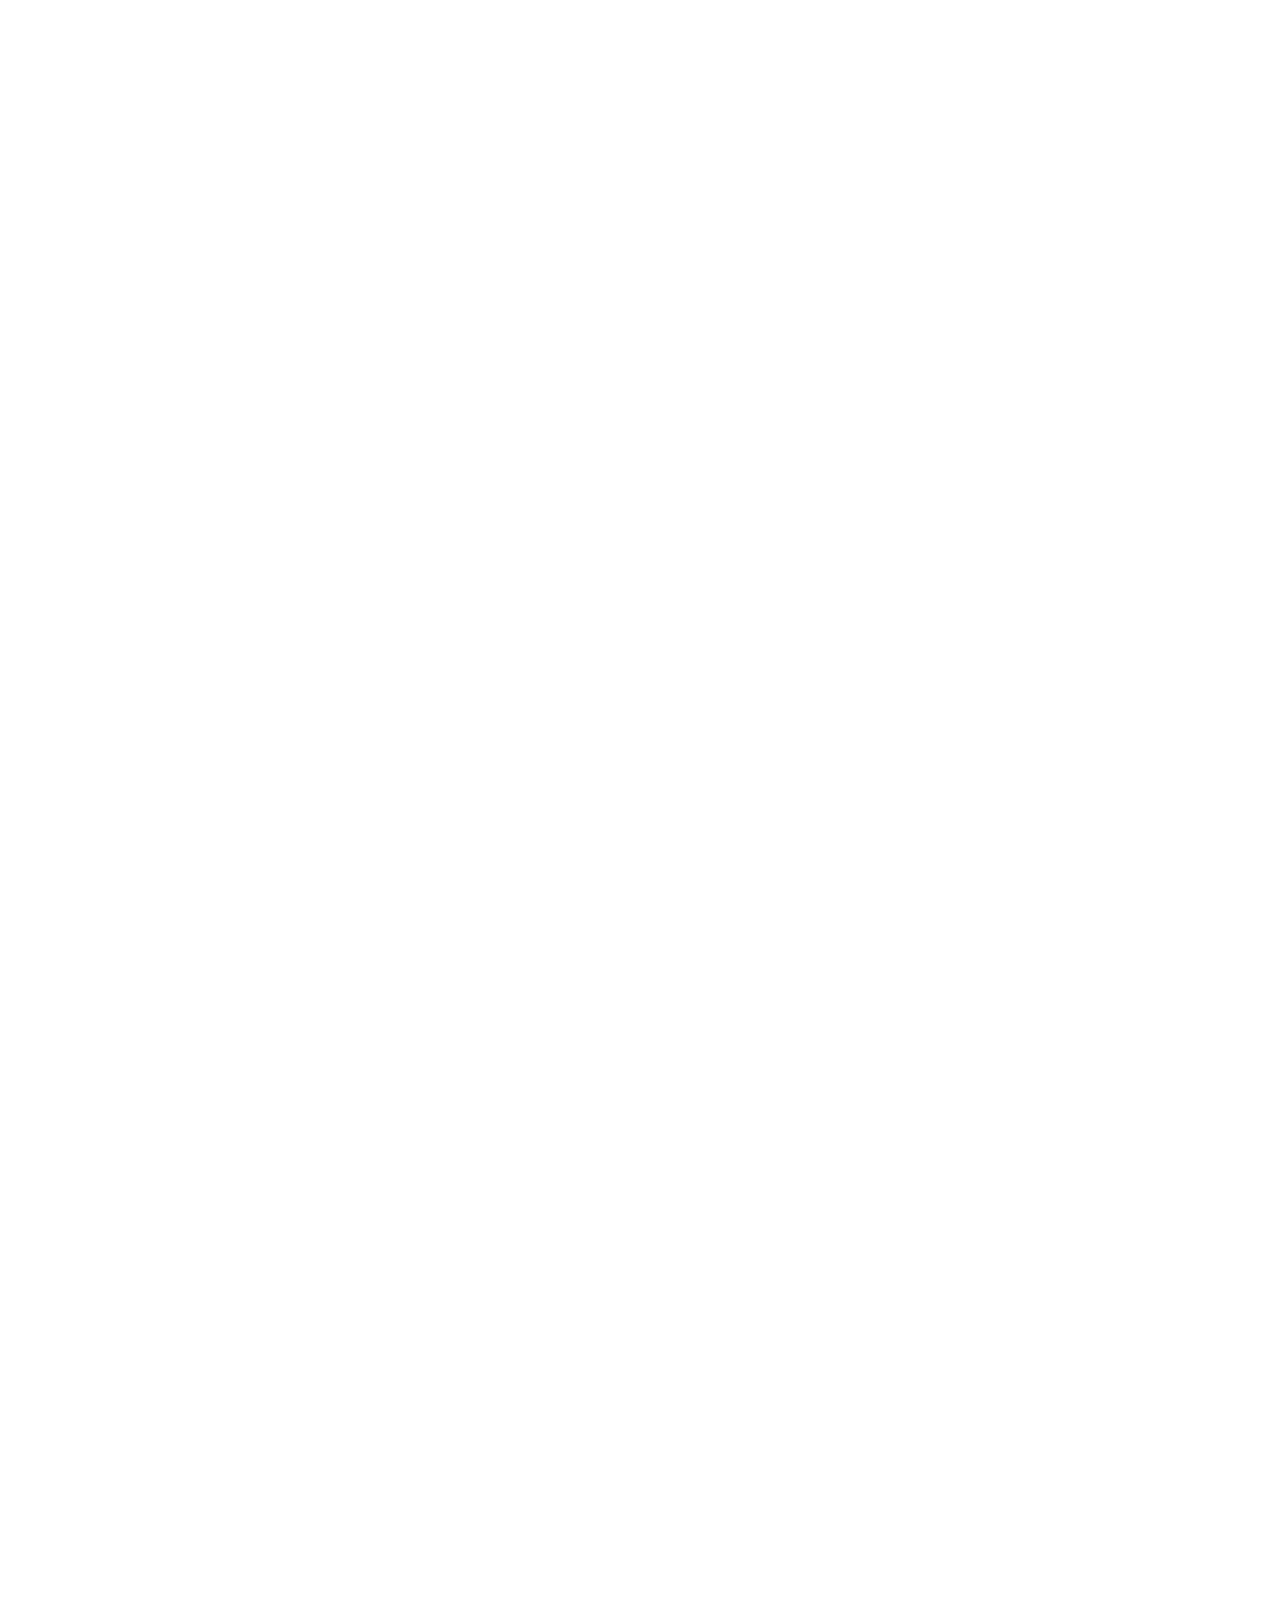
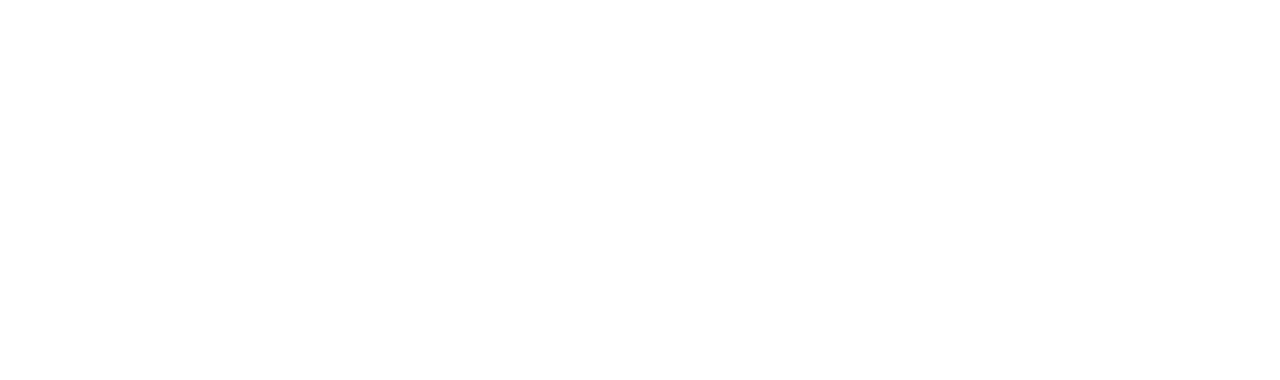
==== commit 2eede537: "changed layouts" ====
--- a/index.html
+++ b/index.html
@@ -9,7 +9,7 @@
     <meta content="" name="description">
 
     <!-- Favicon -->
-    <link href="logos/bky.png" rel="icon">
+    <link href="logos/bky3.png" rel="icon">
 
     <!-- Google Web Fonts -->
     <link rel="preconnect" href="https://fonts.googleapis.com">
@@ -84,18 +84,18 @@
                         <div class="collapse navbar-collapse justify-content-between" id="navbarCollapse">
                             <div class="navbar-nav mr-auto py-0">
                                 <a href="index.html" class="nav-item nav-link active">Home</a>
-                                <a href="#about.html" class="nav-item nav-link">About</a>
-                                <a href="#service.html" class="nav-item nav-link">Services</a>
-                                <a href="#room.html" class="nav-item nav-link">Rooms</a>
+                                <a href="about.html" class="nav-item nav-link">About</a>
+                                <a href="service.html" class="nav-item nav-link">Services</a>
+                                <a href="room.html" class="nav-item nav-link">Rooms</a>
                                 <div class="nav-item dropdown">
                                     <a href="#" class="nav-link dropdown-toggle" data-bs-toggle="dropdown">Pages</a>
                                     <div class="dropdown-menu rounded-0 m-0">
-                                        <a href="#booking.html" class="dropdown-item">Booking</a>
-                                        <a href="#team.html" class="dropdown-item">Our Team</a>
-                                        <a href="#testimonial.html" class="dropdown-item">Testimonial</a>
-                                    </div>
-                                </div>
-                                <a href="#contact.html" class="nav-item nav-link">Contact</a>
+                                        <a href="booking.html" class="dropdown-item">Booking</a>
+                                        <a href="team.html" class="dropdown-item">Our Team</a>
+                                        <a href="testimonial.html" class="dropdown-item">Testimonial</a>
+                                    </div>
+                                </div>
+                                <a href="contact.html" class="nav-item nav-link">Contact</a>
                             </div>
                             <button style="background-color: #ffff;" class="btn rounded-0 py-4 px-md-5 d-none d-lg-block" ><a href="#" style="color: #16a0d1; font-size: smaller;">BKY PROPERTIES<i class="fa fa-arrow-right ms-3"></i></a></button>
                         </div>
@@ -127,8 +127,8 @@
                             <div class="p-3" style="max-width: 700px;">
                                 <h6 class="section-title text-white text-uppercase mb-3 animated slideInDown">Live without</h6>
                                 <h1 class="display-3 text-white mb-4 animated slideInDown">COMPROMISE</h1>
-                                <a href="" class="btn py-md-3 px-md-5 me-3 animated slideInLeft" style="background-color: #16a0d1; color: #ffff;">Our Rooms</a>
-                                <a href="" class="btn btn-light py-md-3 px-md-5 animated slideInRight" style=" color: #16a0d1;">Book A Room</a>
+                                <a href="room.html" class="btn py-md-3 px-md-5 me-3 animated slideInLeft" style="background-color: #16a0d1; color: #ffff;">Our Rooms</a>
+                                <a href="booking.html" class="btn btn-light py-md-3 px-md-5 animated slideInRight" style=" color: #16a0d1;">Book A Room</a>
                             </div>
                         </div>
                     </div>
@@ -207,7 +207,7 @@
                                 <div class="border rounded p-1">
                                     <div class="border rounded text-center p-4">
                                         <i class="fa fa-hotel fa-2x mb-2" style="color: #16a0d1;"></i>
-                                        <h2 class="mb-1" data-toggle="counter-up">1234</h2>
+                                        <h2 class="mb-1" data-toggle="counter-up">17</h2>
                                         <p class="mb-0">Rooms</p>
                                     </div>
                                 </div>
@@ -216,7 +216,7 @@
                                 <div class="border rounded p-1">
                                     <div class="border rounded text-center p-4">
                                         <i class="fa fa-users-cog fa-2x mb-2" style="color: #16a0d1;"></i>
-                                        <h2 class="mb-1" data-toggle="counter-up">1234</h2>
+                                        <h2 class="mb-1" data-toggle="counter-up">5</h2>
                                         <p class="mb-0">Staffs</p>
                                     </div>
                                 </div>
@@ -225,13 +225,13 @@
                                 <div class="border rounded p-1">
                                     <div class="border rounded text-center p-4">
                                         <i class="fa fa-users fa-2x mb-2" style="color: #16a0d1;"></i>
-                                        <h2 class="mb-1" data-toggle="counter-up">1234</h2>
+                                        <h2 class="mb-1" data-toggle="counter-up">978</h2>
                                         <p class="mb-0">Clients</p>
                                     </div>
                                 </div>
                             </div>
                         </div>
-                        <a class="btn py-3 px-5 mt-2" href="" style="background-color: #16a0d1; color: #ffff;">Explore More</a>
+                        <a class="btn py-3 px-5 mt-2" href="about.html" style="background-color: #16a0d1; color: #ffff;">Explore More</a>
                     </div>
                     <div class="col-lg-6">
                         <div class="row g-3">
@@ -267,11 +267,11 @@
                         <div class="room-item shadow rounded overflow-hidden">
                             <div class="position-relative">
                                 <img class="img-fluid" src="img/room-1.jpg" alt="">
-                                <small class="position-absolute start-0 top-100 translate-middle-y text-white rounded py-1 px-3 ms-4" style="background-color: #16a0d1;">$100/Night</small>
+                                <small class="position-absolute start-0 top-100 translate-middle-y text-white rounded py-1 px-3 ms-4" style="background-color: #16a0d1;">Ksh 2500/Night</small>
                             </div>
                             <div class="p-4 mt-2">
                                 <div class="d-flex justify-content-between mb-3">
-                                    <h5 class="mb-0">Junior Suite</h5>
+                                    <h5 class="mb-0">Studio</h5>
                                     <div class="ps-2">
                                         <small class="fa fa-star" style="color: #16a0d1;"></small>
                                         <small class="fa fa-star" style="color: #16a0d1;"></small>
@@ -281,14 +281,14 @@
                                     </div>
                                 </div>
                                 <div class="d-flex mb-3">
-                                    <small class="border-end me-3 pe-3"><i class="fa fa-bed me-2" style="color: #16a0d1;"></i>3 Bed</small>
-                                    <small class="border-end me-3 pe-3"><i class="fa fa-bath me-2" style="color: #16a0d1;"></i>2 Bath</small>
+                                    <small class="border-end me-3 pe-3"><i class="fa fa-bed me-2" style="color: #16a0d1;"></i>1 Bed</small>
+                                    <small class="border-end me-3 pe-3"><i class="fa fa-bath me-2" style="color: #16a0d1;"></i>1 Bath</small>
                                     <small><i class="fa fa-wifi me-2" style="color: #16a0d1;"></i>Wifi</small>
                                 </div>
                                 <p class="text-body mb-3">Erat ipsum justo amet duo et elitr dolor, est duo duo eos lorem sed diam stet diam sed stet lorem.</p>
                                 <div class="d-flex justify-content-between">
-                                    <a class="btn btn-sm rounded py-2 px-4" href="" style="background-color: #16a0d1; color: #ffff;">View Detail</a>
-                                    <a class="btn btn-sm btn-dark rounded py-2 px-4" href="">Book Now</a>
+                                    <a class="btn btn-sm rounded py-2 px-4" href="room.html" style="background-color: #16a0d1; color: #ffff;">View Detail</a>
+                                    <a class="btn btn-sm btn-dark rounded py-2 px-4" href="https://wa.me/+254743488746">Book Now</a>
                                 </div>
                             </div>
                         </div>
@@ -297,11 +297,11 @@
                         <div class="room-item shadow rounded overflow-hidden">
                             <div class="position-relative">
                                 <img class="img-fluid" src="img/room-2.jpg" alt="">
-                                <small class="position-absolute start-0 top-100 translate-middle-y text-white rounded py-1 px-3 ms-4" style="background-color: #16a0d1;">$100/Night</small>
+                                <small class="position-absolute start-0 top-100 translate-middle-y text-white rounded py-1 px-3 ms-4" style="background-color: #16a0d1;">Ksh 3500/Night</small>
                             </div>
                             <div class="p-4 mt-2">
                                 <div class="d-flex justify-content-between mb-3">
-                                    <h5 class="mb-0">Executive Suite</h5>
+                                    <h5 class="mb-0">One Bedroom</h5>
                                     <div class="ps-2">
                                         <small class="fa fa-star" style="color: #16a0d1;"></small>
                                         <small class="fa fa-star" style="color: #16a0d1;"></small>
@@ -311,14 +311,14 @@
                                     </div>
                                 </div>
                                 <div class="d-flex mb-3">
-                                    <small class="border-end me-3 pe-3"><i class="fa fa-bed me-2" style="color: #16a0d1;"></i>3 Bed</small>
-                                    <small class="border-end me-3 pe-3"><i class="fa fa-bath me-2" style="color: #16a0d1;"></i>2 Bath</small>
+                                    <small class="border-end me-3 pe-3"><i class="fa fa-bed me-2" style="color: #16a0d1;"></i>1 Bed</small>
+                                    <small class="border-end me-3 pe-3"><i class="fa fa-bath me-2" style="color: #16a0d1;"></i>1 Bath</small>
                                     <small><i class="fa fa-wifi me-2" style="color: #16a0d1;"></i>Wifi</small>
                                 </div>
                                 <p class="text-body mb-3">Erat ipsum justo amet duo et elitr dolor, est duo duo eos lorem sed diam stet diam sed stet lorem.</p>
                                 <div class="d-flex justify-content-between">
-                                    <a class="btn btn-sm rounded py-2 px-4" href="" style="background-color: #16a0d1; color: #ffff;">View Detail</a>
-                                    <a class="btn btn-sm btn-dark rounded py-2 px-4" href="">Book Now</a>
+                                    <a class="btn btn-sm rounded py-2 px-4" href="room.html" style="background-color: #16a0d1; color: #ffff;">View Detail</a>
+                                    <a class="btn btn-sm btn-dark rounded py-2 px-4" href="https://wa.me/+254743488746">Book Now</a>
                                 </div>
                             </div>
                         </div>
@@ -327,11 +327,11 @@
                         <div class="room-item shadow rounded overflow-hidden">
                             <div class="position-relative">
                                 <img class="img-fluid" src="img/room-3.jpg" alt="">
-                                <small class="position-absolute start-0 top-100 translate-middle-y text-white rounded py-1 px-3 ms-4" style="background-color: #16a0d1;">$100/Night</small>
+                                <small class="position-absolute start-0 top-100 translate-middle-y text-white rounded py-1 px-3 ms-4" style="background-color: #16a0d1;">Ksh 6000/Night</small>
                             </div>
                             <div class="p-4 mt-2">
                                 <div class="d-flex justify-content-between mb-3">
-                                    <h5 class="mb-0">Super Deluxe</h5>
+                                    <h5 class="mb-0">2 Bedroom </h5>
                                     <div class="ps-2">
                                         <small class="fa fa-star" style="color: #16a0d1;"></small>
                                         <small class="fa fa-star" style="color: #16a0d1;"></small>
@@ -341,14 +341,14 @@
                                     </div>
                                 </div>
                                 <div class="d-flex mb-3">
-                                    <small class="border-end me-3 pe-3"><i class="fa fa-bed me-2" style="color: #16a0d1;"></i>3 Bed</small>
+                                    <small class="border-end me-3 pe-3"><i class="fa fa-bed me-2" style="color: #16a0d1;"></i>2 Bed</small>
                                     <small class="border-end me-3 pe-3"><i class="fa fa-bath me-2" style="color: #16a0d1;"></i>2 Bath</small>
                                     <small><i class="fa fa-wifi me-2" style="color: #16a0d1;"></i>Wifi</small>
                                 </div>
                                 <p class="text-body mb-3">Erat ipsum justo amet duo et elitr dolor, est duo duo eos lorem sed diam stet diam sed stet lorem.</p>
                                 <div class="d-flex justify-content-between">
-                                    <a class="btn btn-sm rounded py-2 px-4" href="" style="background-color: #16a0d1; color: #ffff;">View Detail</a>
-                                    <a class="btn btn-sm btn-dark rounded py-2 px-4" href="">Book Now</a>
+                                    <a class="btn btn-sm rounded py-2 px-4" href="room.html" style="background-color: #16a0d1; color: #ffff;">View Detail</a>
+                                    <a class="btn btn-sm btn-dark rounded py-2 px-4" href="https://wa.me/+254743488746">Book Now</a>
                                 </div>
                             </div>
                         </div>
@@ -367,7 +367,7 @@
                         <h6 class="section-title text-start text-white text-uppercase mb-3">Live without</h6>
                         <h1 class="text-white mb-4">COMPROMISE</h1>
                         <p class="text-white mb-4">Tempor erat elitr rebum at clita. Diam dolor diam ipsum sit. Aliqu diam amet diam et eos. Clita erat ipsum et lorem et sit, sed stet lorem sit clita duo justo magna dolore erat amet</p>
-                        <a href="" class="btn py-md-3 px-md-5 me-3" style="background-color: #16a0d1; color: #ffff;">Our Rooms</a>
+                        <a href="room.html" class="btn py-md-3 px-md-5 me-3" style="background-color: #16a0d1; color: #ffff;">Our Rooms</a>
                         <a href="" class="btn btn-light py-md-3 px-md-5">Book A Room</a>
                     </div>
                 </div>
@@ -488,7 +488,7 @@
                     <div class="testimonial-item position-relative bg-white rounded overflow-hidden">
                         <p>Tempor stet labore dolor clita stet diam amet ipsum dolor duo ipsum rebum stet dolor amet diam stet. Est stet ea lorem amet est kasd kasd et erat magna eos</p>
                         <div class="d-flex align-items-center">
-                            <img class="img-fluid flex-shrink-0 rounded" src="img/testimonial-1.jpg" style="width: 45px; height: 45px;">
+                            <img class="img-fluid flex-shrink-0 rounded" src="img/testimonia-1.jpg" style="width: 45px; height: 45px;">
                             <div class="ps-3">
                                 <h6 class="fw-bold mb-1">Client Name</h6>
                                 <small>Profession</small>
@@ -499,7 +499,7 @@
                     <div class="testimonial-item position-relative bg-white rounded overflow-hidden">
                         <p>Tempor stet labore dolor clita stet diam amet ipsum dolor duo ipsum rebum stet dolor amet diam stet. Est stet ea lorem amet est kasd kasd et erat magna eos</p>
                         <div class="d-flex align-items-center">
-                            <img class="img-fluid flex-shrink-0 rounded" src="img/testimonial-2.jpg" style="width: 45px; height: 45px;">
+                            <img class="img-fluid flex-shrink-0 rounded" src="img/testimonial-.jpg" style="width: 45px; height: 45px;">
                             <div class="ps-3">
                                 <h6 class="fw-bold mb-1">Client Name</h6>
                                 <small>Profession</small>
@@ -510,7 +510,7 @@
                     <div class="testimonial-item position-relative bg-white rounded overflow-hidden">
                         <p>Tempor stet labore dolor clita stet diam amet ipsum dolor duo ipsum rebum stet dolor amet diam stet. Est stet ea lorem amet est kasd kasd et erat magna eos</p>
                         <div class="d-flex align-items-center">
-                            <img class="img-fluid flex-shrink-0 rounded" src="img/testimonial-3.jpg" style="width: 45px; height: 45px;">
+                            <img class="img-fluid flex-shrink-0 rounded" src="img/testimonial-.jpg" style="width: 45px; height: 45px;">
                             <div class="ps-3">
                                 <h6 class="fw-bold mb-1">Client Name</h6>
                                 <small>Profession</small>
@@ -535,7 +535,7 @@
                     <div class="col-lg-3 col-md-6 wow fadeInUp" data-wow-delay="0.1s">
                         <div class="rounded shadow overflow-hidden">
                             <div class="position-relative">
-                                <img class="img-fluid" src="img/team-1.jpg" alt="">
+                                <img class="img-fluid" src="img/team-.jpg" alt="">
                                 <div class="position-absolute start-50 top-100 translate-middle d-flex align-items-center">
                                     <a class="btn btn-square mx-1" href="" style="background-color: #16a0d1; color: #ffff;"><i class="fab fa-facebook-f"></i></a>
                                     <a class="btn btn-square mx-1" href="" style="background-color: #16a0d1; color: #ffff;"><i class="fab fa-twitter"></i></a>
@@ -551,7 +551,7 @@
                     <div class="col-lg-3 col-md-6 wow fadeInUp" data-wow-delay="0.3s">
                         <div class="rounded shadow overflow-hidden">
                             <div class="position-relative">
-                                <img class="img-fluid" src="img/team-2.jpg" alt="">
+                                <img class="img-fluid" src="img/team-.jpg" alt="">
                                 <div class="position-absolute start-50 top-100 translate-middle d-flex align-items-center">
                                     <a class="btn btn-square mx-1" href="" style="background-color: #16a0d1; color: #ffff;"><i class="fab fa-facebook-f"></i></a>
                                     <a class="btn btn-square mx-1" href="" style="background-color: #16a0d1; color: #ffff;"><i class="fab fa-twitter"></i></a>
@@ -567,7 +567,7 @@
                     <div class="col-lg-3 col-md-6 wow fadeInUp" data-wow-delay="0.5s">
                         <div class="rounded shadow overflow-hidden">
                             <div class="position-relative">
-                                <img class="img-fluid" src="img/team-3.jpg" alt="">
+                                <img class="img-fluid" src="img/team-.jpg" alt="">
                                 <div class="position-absolute start-50 top-100 translate-middle d-flex align-items-center">
                                     <a class="btn btn-square mx-1" href="" style="background-color: #16a0d1; color: #ffff;"><i class="fab fa-facebook-f"></i></a>
                                     <a class="btn btn-square mx-1" href="" style="background-color: #16a0d1; color: #ffff;"><i class="fab fa-twitter"></i></a>
@@ -583,7 +583,7 @@
                     <div class="col-lg-3 col-md-6 wow fadeInUp" data-wow-delay="0.7s">
                         <div class="rounded shadow overflow-hidden">
                             <div class="position-relative">
-                                <img class="img-fluid" src="img/team-4.jpg" alt="">
+                                <img class="img-fluid" src="img/team-.jpg" alt="">
                                 <div class="position-absolute start-50 top-100 translate-middle d-flex align-items-center">
                                     <a class="btn btn-square mx-1" href="" style="background-color: #16a0d1; color: #ffff;"><i class="fab fa-facebook-f"></i></a>
                                     <a class="btn btn-square mx-1" href="" style="background-color: #16a0d1; color: #ffff;"><i class="fab fa-twitter"></i></a>
@@ -649,19 +649,19 @@
                         <div class="row gy-5 g-4">
                             <div class="col-md-6">
                                 <h6 class="section-title text-start text-uppercase mb-4" style="color: #16a0d1;">Company</h6>
-                                <a class="btn btn-link" href="">About Us</a>
-                                <a class="btn btn-link" href="">Contact Us</a>
+                                <a class="btn btn-link" href="about.html">About Us</a>
+                                <a class="btn btn-link" href="contact.html">Contact Us</a>
                                 <a class="btn btn-link" href="">Privacy Policy</a>
                                 <a class="btn btn-link" href="">Terms & Condition</a>
                                 <a class="btn btn-link" href="">Support</a>
                             </div>
                             <div class="col-md-6">
                                 <h6 class="section-title text-start text-uppercase mb-4" style="color: #16a0d1;">Services</h6>
-                                <a class="btn btn-link" href="">Food & Restaurant</a>
-                                <a class="btn btn-link" href="">Spa & Fitness</a>
-                                <a class="btn btn-link" href="">Sports & Gaming</a>
-                                <a class="btn btn-link" href="">Event & Party</a>
-                                <a class="btn btn-link" href="">GYM & Yoga</a>
+                                <a class="btn btn-link" href="service.html">Food & Restaurant</a>
+                                <a class="btn btn-link" href="service.html">Spa & Fitness</a>
+                                <a class="btn btn-link" href="service.html">Sports & Gaming</a>
+                                <a class="btn btn-link" href="service.html">Event & Party</a>
+                                <a class="btn btn-link" href="service.html">GYM & Yoga</a>
                             </div>
                         </div>
                     </div>
@@ -676,7 +676,7 @@
                         </div>
                         <div class="col-md-6 text-center text-md-end">
                             <div class="footer-menu">
-                                <a href="">Home</a>
+                                <a href="index.html">Home</a>
                                 <a href="">Cookies</a>
                                 <a href="">Help</a>
                                 <a href="">FQAs</a>
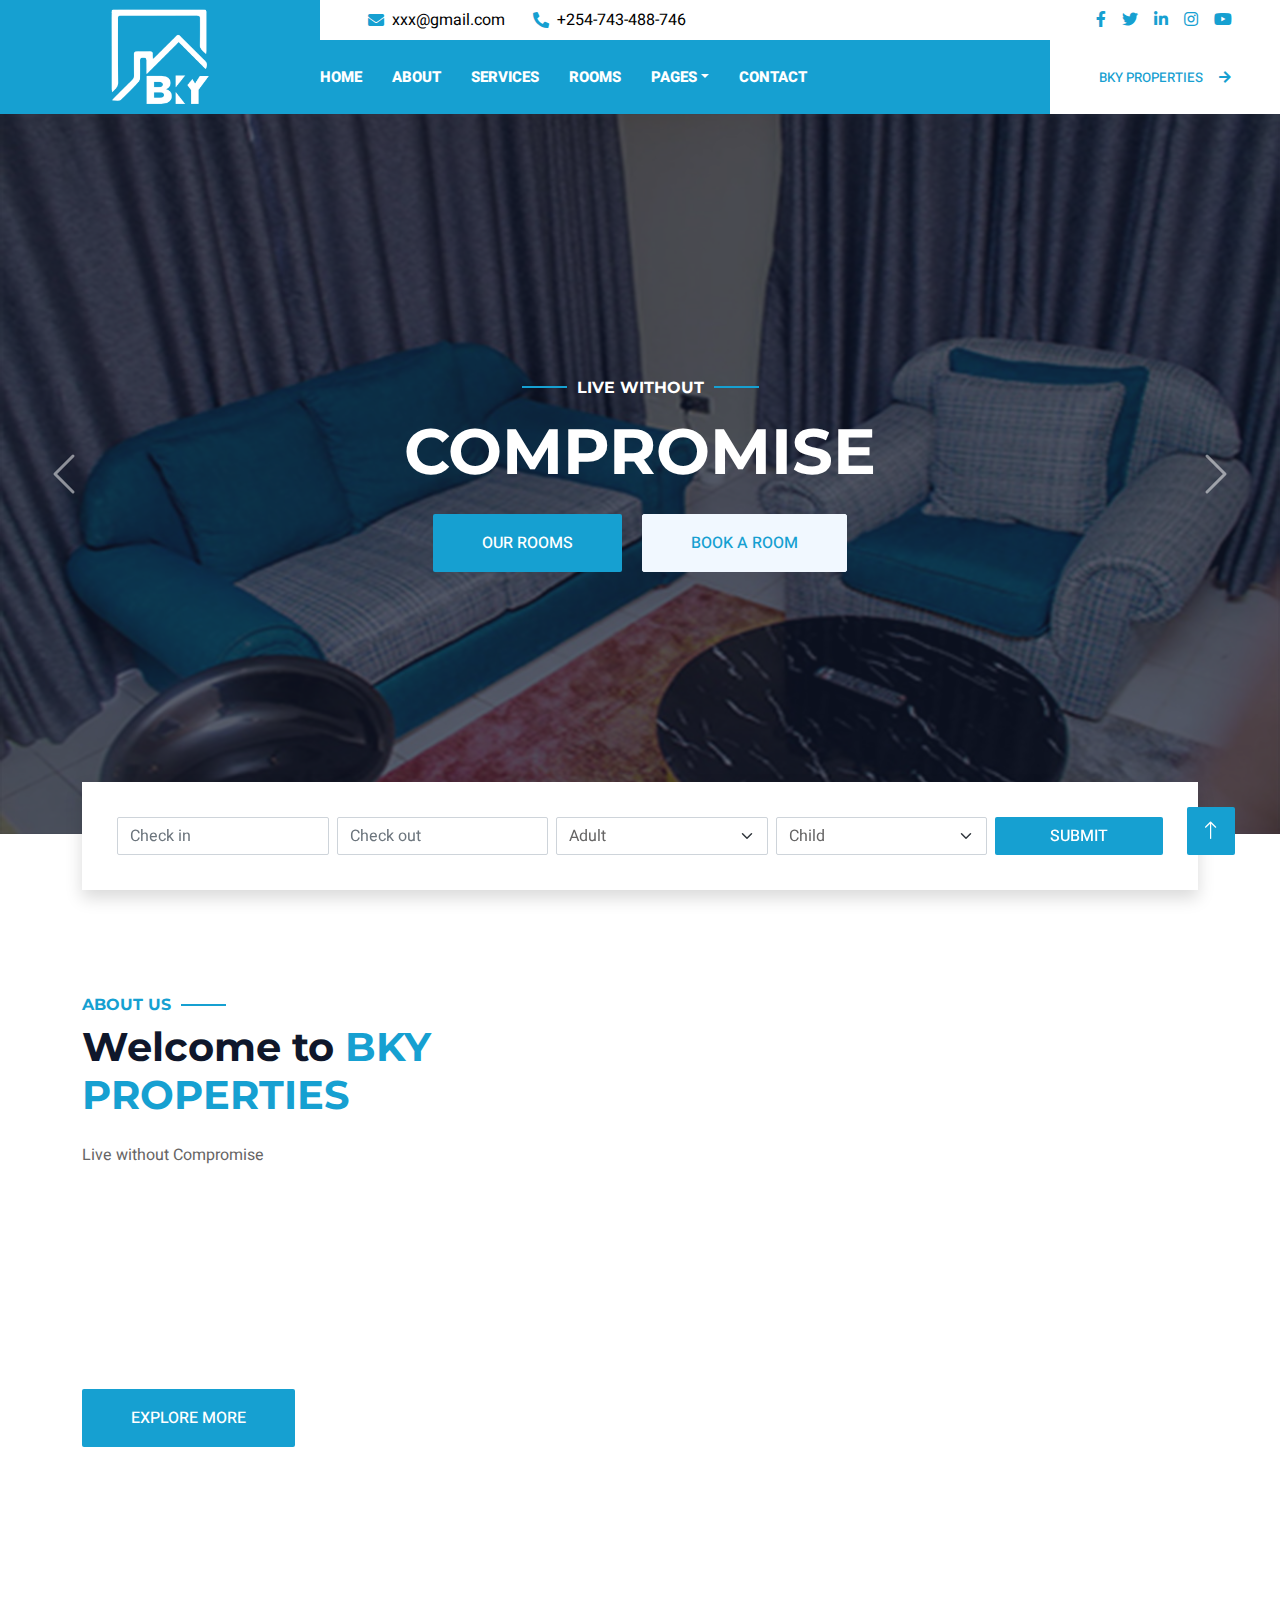
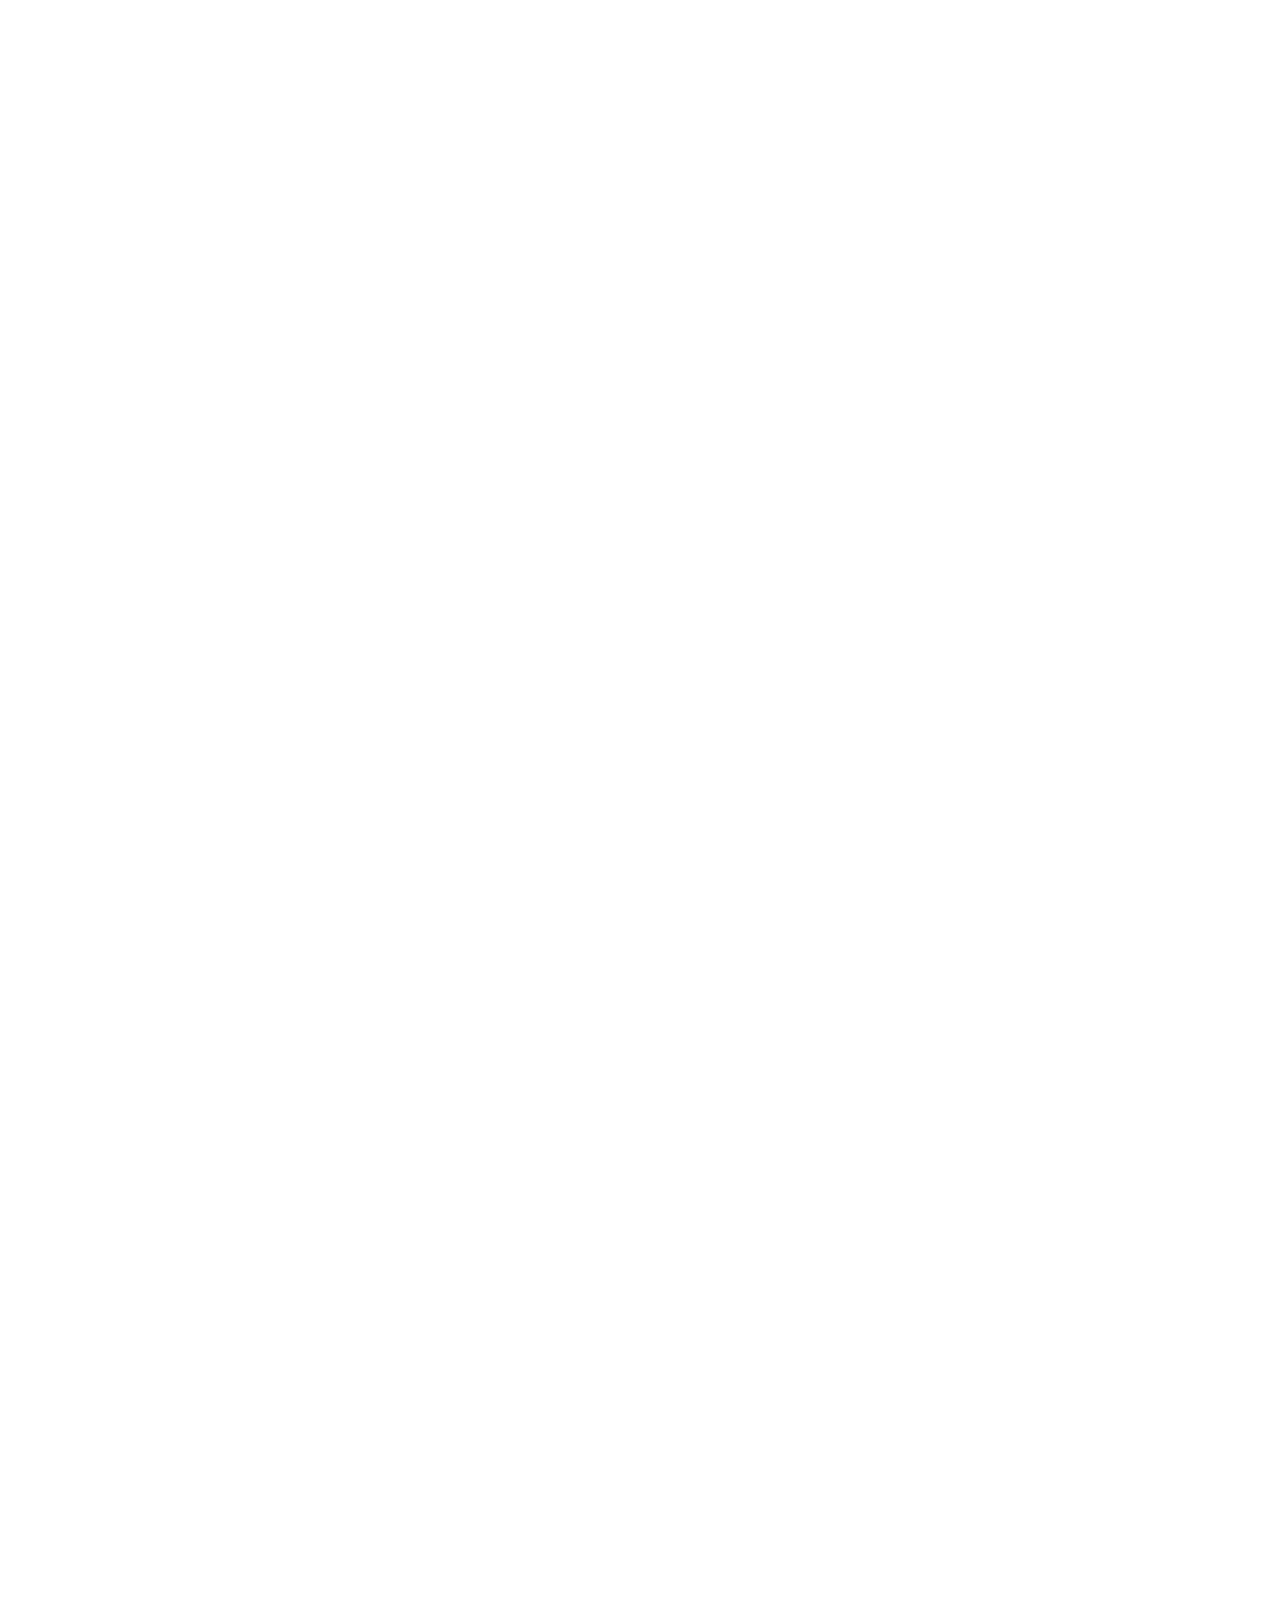
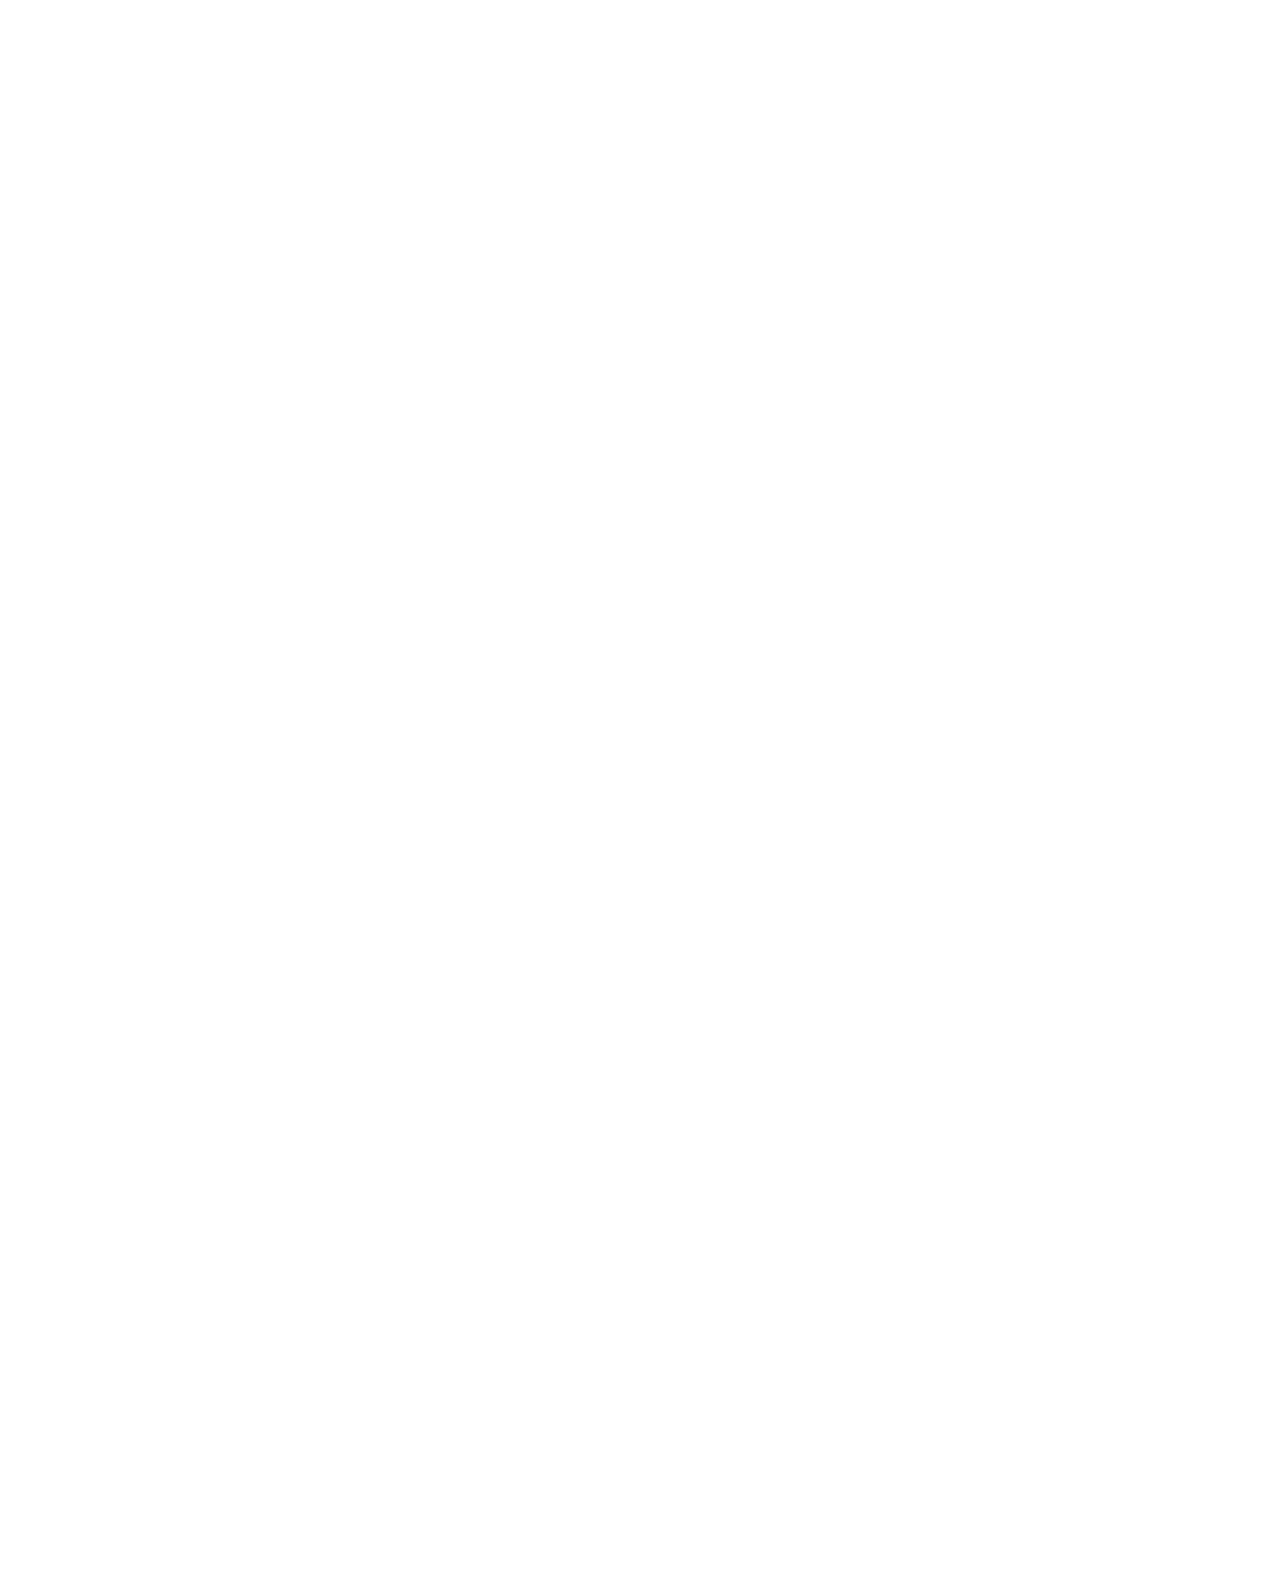
==== commit 6e1d62cc: "added studio pages" ====
--- a/index.html
+++ b/index.html
@@ -266,7 +266,7 @@
                     <div class="col-lg-4 col-md-6 wow fadeInUp" data-wow-delay="0.1s">
                         <div class="room-item shadow rounded overflow-hidden">
                             <div class="position-relative">
-                                <img class="img-fluid" src="img/room-1.jpg" alt="">
+                                <img class="img-fluid" src="img/room-2.jpg" alt="">
                                 <small class="position-absolute start-0 top-100 translate-middle-y text-white rounded py-1 px-3 ms-4" style="background-color: #16a0d1;">Ksh 2500/Night</small>
                             </div>
                             <div class="p-4 mt-2">
@@ -296,7 +296,7 @@
                     <div class="col-lg-4 col-md-6 wow fadeInUp" data-wow-delay="0.3s">
                         <div class="room-item shadow rounded overflow-hidden">
                             <div class="position-relative">
-                                <img class="img-fluid" src="img/room-2.jpg" alt="">
+                                <img class="img-fluid" src="img/room-1.jpg" alt="">
                                 <small class="position-absolute start-0 top-100 translate-middle-y text-white rounded py-1 px-3 ms-4" style="background-color: #16a0d1;">Ksh 3500/Night</small>
                             </div>
                             <div class="p-4 mt-2">
@@ -326,7 +326,7 @@
                     <div class="col-lg-4 col-md-6 wow fadeInUp" data-wow-delay="0.6s">
                         <div class="room-item shadow rounded overflow-hidden">
                             <div class="position-relative">
-                                <img class="img-fluid" src="img/room-3.jpg" alt="">
+                                <img class="img-fluid" src="img/room-5.jpg" alt="">
                                 <small class="position-absolute start-0 top-100 translate-middle-y text-white rounded py-1 px-3 ms-4" style="background-color: #16a0d1;">Ksh 6000/Night</small>
                             </div>
                             <div class="p-4 mt-2">
@@ -417,7 +417,7 @@
                                 </div>
                             </div>
                             <h5 class="mb-3">Rooms & Appartment</h5>
-                            <p class="text-body mb-0">Erat ipsum justo amet duo et elitr dolor, est duo duo eos lorem sed diam stet diam sed stet lorem.</p>
+                            <p class="text-body mb-0">Our rooms and appartments are fitted with modern and state of the art finishes that gives them the urban feeling of living in a home away from home without compromise.</p>
                         </a>
                     </div>
                     <div class="col-lg-4 col-md-6 wow fadeInUp" data-wow-delay="0.2s">
@@ -428,7 +428,7 @@
                                 </div>
                             </div>
                             <h5 class="mb-3">Food & Restaurant</h5>
-                            <p class="text-body mb-0">Erat ipsum justo amet duo et elitr dolor, est duo duo eos lorem sed diam stet diam sed stet lorem.</p>
+                            <p class="text-body mb-0">We have a minimart, Pork and Chicken place and liquor for foods and refreshments.</p>
                         </a>
                     </div>
                     <div class="col-lg-4 col-md-6 wow fadeInUp" data-wow-delay="0.3s">
@@ -439,7 +439,7 @@
                                 </div>
                             </div>
                             <h5 class="mb-3">Spa & Fitness</h5>
-                            <p class="text-body mb-0">Erat ipsum justo amet duo et elitr dolor, est duo duo eos lorem sed diam stet diam sed stet lorem.</p>
+                            <p class="text-body mb-0">Has enough sets of gym equipment for your body fitness needs</p>
                         </a>
                     </div>
                     <div class="col-lg-4 col-md-6 wow fadeInUp" data-wow-delay="0.4s">
@@ -449,8 +449,8 @@
                                     <i class="fa fa-swimmer fa-2x" style="color: #16a0d1;"></i>
                                 </div>
                             </div>
-                            <h5 class="mb-3">Sports & Gaming</h5>
-                            <p class="text-body mb-0">Erat ipsum justo amet duo et elitr dolor, est duo duo eos lorem sed diam stet diam sed stet lorem.</p>
+                            <h5 class="mb-3">Swimming Pool</h5>
+                            <p class="text-body mb-0">Offers a well maintained swimming pool that's big to accomodate everyone. The water is always clean and treated.</p>
                         </a>
                     </div>
                     <div class="col-lg-4 col-md-6 wow fadeInUp" data-wow-delay="0.5s">
@@ -460,8 +460,8 @@
                                     <i class="fa fa-glass-cheers fa-2x" style="color: #16a0d1;"></i>
                                 </div>
                             </div>
-                            <h5 class="mb-3">Event & Party</h5>
-                            <p class="text-body mb-0">Erat ipsum justo amet duo et elitr dolor, est duo duo eos lorem sed diam stet diam sed stet lorem.</p>
+                            <h5 class="mb-3">Events, Party & Playground</h5>
+                            <p class="text-body mb-0">There is plenty of space outside in the Playground and swimming pool for parties and events.</p>
                         </a>
                     </div>
                     <div class="col-lg-4 col-md-6 wow fadeInUp" data-wow-delay="0.6s">
@@ -472,7 +472,7 @@
                                 </div>
                             </div>
                             <h5 class="mb-3">GYM & Yoga</h5>
-                            <p class="text-body mb-0">Erat ipsum justo amet duo et elitr dolor, est duo duo eos lorem sed diam stet diam sed stet lorem.</p>
+                            <p class="text-body mb-0">The gym is open for 24hrs, fulltime access is granted.</p>
                         </a>
                     </div>
                 </div>
@@ -524,7 +524,7 @@
         <!-- Testimonial End -->
 
 
-        <!-- Team Start -->
+        <!-- Team Start
         <div class="container-xxl py-5">
             <div class="container">
                 <div class="text-center wow fadeInUp" data-wow-delay="0.1s">
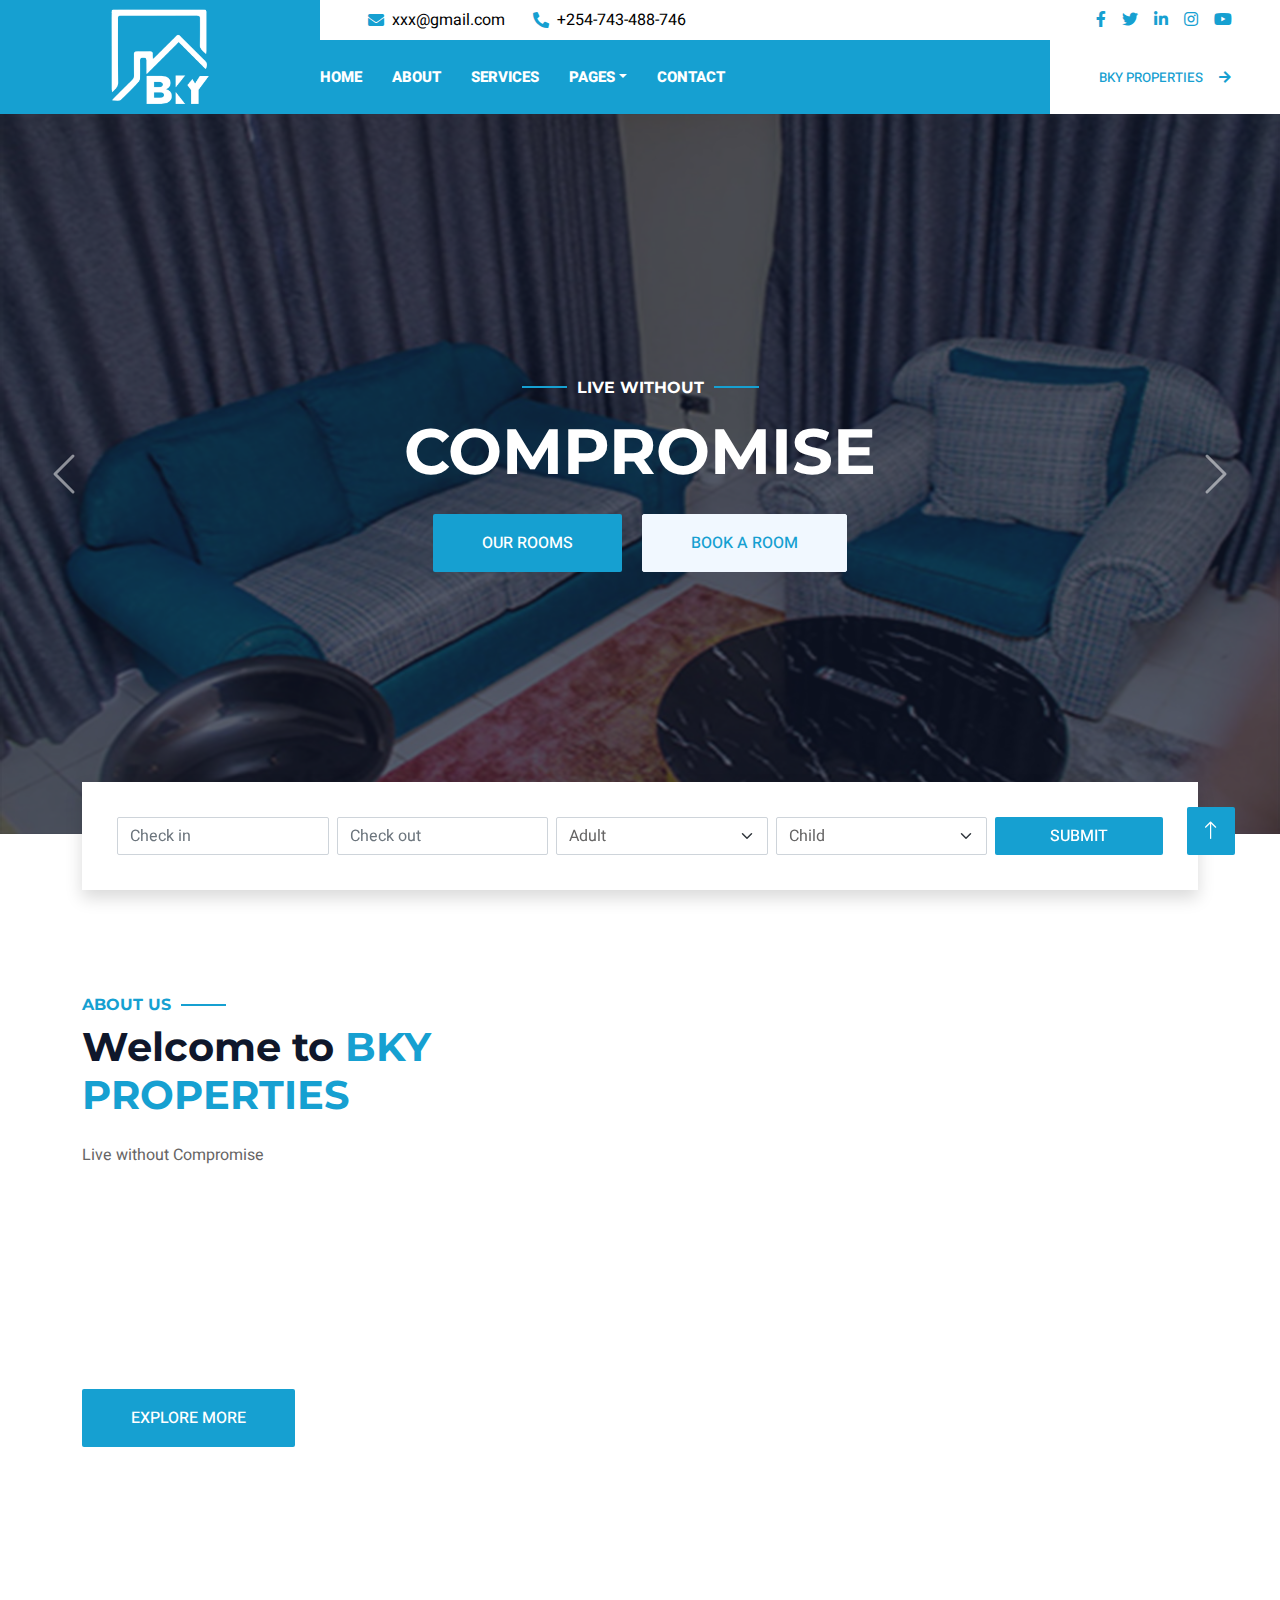
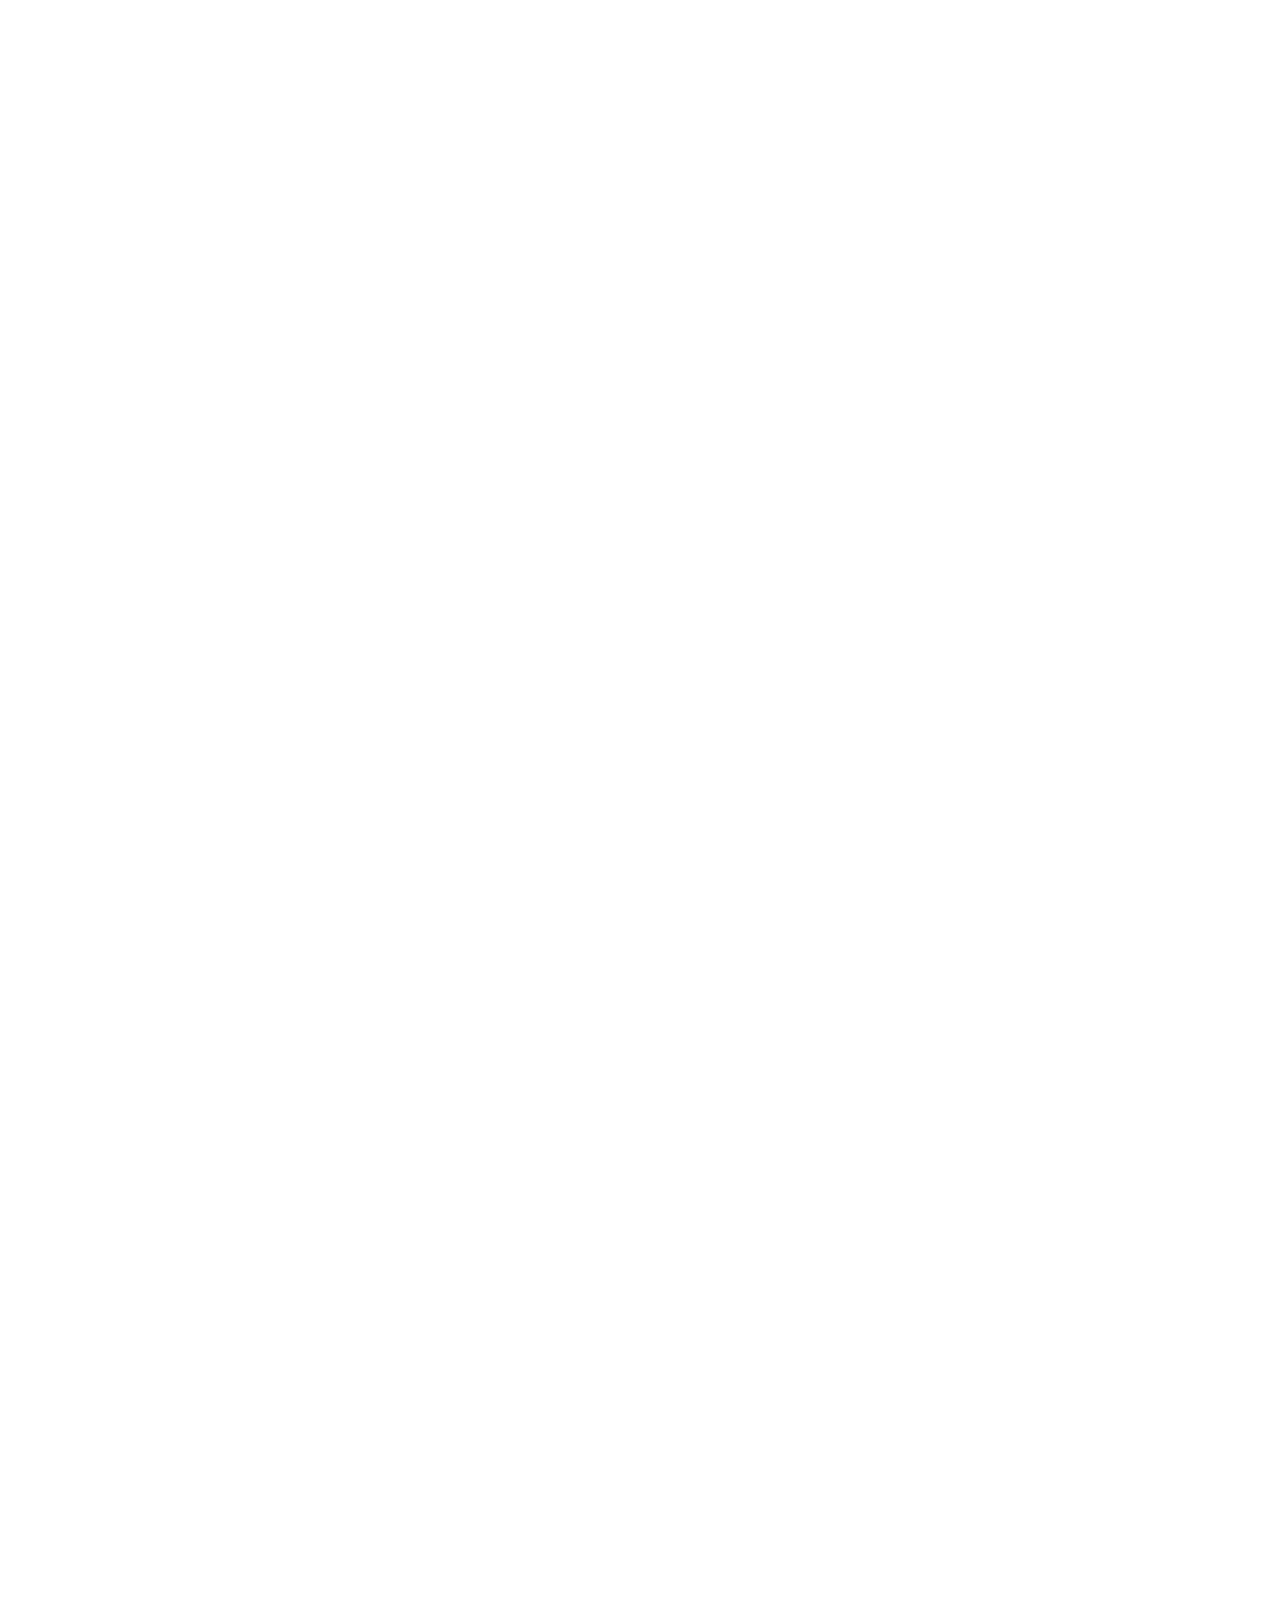
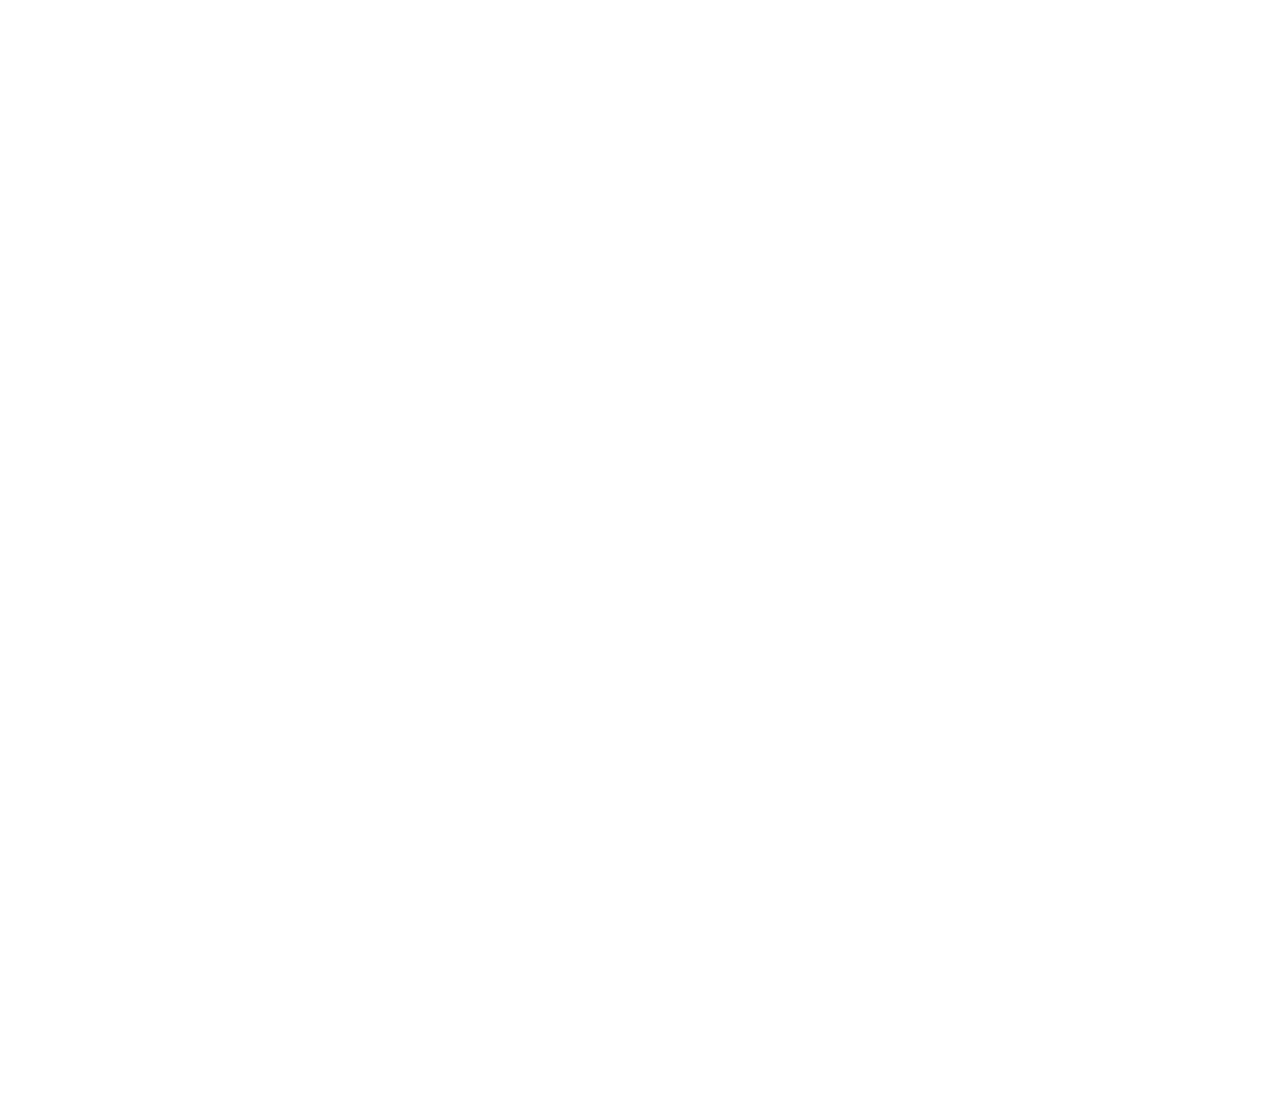
==== commit f9610cc2: "removed rooms" ====
--- a/index.html
+++ b/index.html
@@ -86,7 +86,6 @@
                                 <a href="index.html" class="nav-item nav-link active">Home</a>
                                 <a href="about.html" class="nav-item nav-link">About</a>
                                 <a href="service.html" class="nav-item nav-link">Services</a>
-                                <a href="room.html" class="nav-item nav-link">Rooms</a>
                                 <div class="nav-item dropdown">
                                     <a href="#" class="nav-link dropdown-toggle" data-bs-toggle="dropdown">Pages</a>
                                     <div class="dropdown-menu rounded-0 m-0">
@@ -285,9 +284,9 @@
                                     <small class="border-end me-3 pe-3"><i class="fa fa-bath me-2" style="color: #16a0d1;"></i>1 Bath</small>
                                     <small><i class="fa fa-wifi me-2" style="color: #16a0d1;"></i>Wifi</small>
                                 </div>
-                                <p class="text-body mb-3">Erat ipsum justo amet duo et elitr dolor, est duo duo eos lorem sed diam stet diam sed stet lorem.</p>
+                                <p class="text-body mb-3">Pocket friendly offers on our well furnished studio apartments.</p>
                                 <div class="d-flex justify-content-between">
-                                    <a class="btn btn-sm rounded py-2 px-4" href="room.html" style="background-color: #16a0d1; color: #ffff;">View Detail</a>
+                                    <a class="btn btn-sm rounded py-2 px-4" href="studio.html" style="background-color: #16a0d1; color: #ffff;">View Detail</a>
                                     <a class="btn btn-sm btn-dark rounded py-2 px-4" href="https://wa.me/+254743488746">Book Now</a>
                                 </div>
                             </div>
@@ -315,9 +314,9 @@
                                     <small class="border-end me-3 pe-3"><i class="fa fa-bath me-2" style="color: #16a0d1;"></i>1 Bath</small>
                                     <small><i class="fa fa-wifi me-2" style="color: #16a0d1;"></i>Wifi</small>
                                 </div>
-                                <p class="text-body mb-3">Erat ipsum justo amet duo et elitr dolor, est duo duo eos lorem sed diam stet diam sed stet lorem.</p>
+                                <p class="text-body mb-3">Trendy one bedroom apartments in Ngong Race Course all ensuite.</p>
                                 <div class="d-flex justify-content-between">
-                                    <a class="btn btn-sm rounded py-2 px-4" href="room.html" style="background-color: #16a0d1; color: #ffff;">View Detail</a>
+                                    <a class="btn btn-sm rounded py-2 px-4" href="#onebedroom.html" style="background-color: #16a0d1; color: #ffff;">View Detail</a>
                                     <a class="btn btn-sm btn-dark rounded py-2 px-4" href="https://wa.me/+254743488746">Book Now</a>
                                 </div>
                             </div>
@@ -345,9 +344,9 @@
                                     <small class="border-end me-3 pe-3"><i class="fa fa-bath me-2" style="color: #16a0d1;"></i>2 Bath</small>
                                     <small><i class="fa fa-wifi me-2" style="color: #16a0d1;"></i>Wifi</small>
                                 </div>
-                                <p class="text-body mb-3">Erat ipsum justo amet duo et elitr dolor, est duo duo eos lorem sed diam stet diam sed stet lorem.</p>
+                                <p class="text-body mb-3">Entire spacoius two bedroom all ensuite apartment.</p>
                                 <div class="d-flex justify-content-between">
-                                    <a class="btn btn-sm rounded py-2 px-4" href="room.html" style="background-color: #16a0d1; color: #ffff;">View Detail</a>
+                                    <a class="btn btn-sm rounded py-2 px-4" href="#twobedroom.html" style="background-color: #16a0d1; color: #ffff;">View Detail</a>
                                     <a class="btn btn-sm btn-dark rounded py-2 px-4" href="https://wa.me/+254743488746">Book Now</a>
                                 </div>
                             </div>
@@ -366,9 +365,9 @@
                     <div class="p-5">
                         <h6 class="section-title text-start text-white text-uppercase mb-3">Live without</h6>
                         <h1 class="text-white mb-4">COMPROMISE</h1>
-                        <p class="text-white mb-4">Tempor erat elitr rebum at clita. Diam dolor diam ipsum sit. Aliqu diam amet diam et eos. Clita erat ipsum et lorem et sit, sed stet lorem sit clita duo justo magna dolore erat amet</p>
+                        <p class="text-white mb-4">Take a tour to see what we offer in terms of elegance and uncompromising state of the art rooms.</p>
                         <a href="room.html" class="btn py-md-3 px-md-5 me-3" style="background-color: #16a0d1; color: #ffff;">Our Rooms</a>
-                        <a href="" class="btn btn-light py-md-3 px-md-5">Book A Room</a>
+                        <a href="https://wa.me/+254743488746" class="btn btn-light py-md-3 px-md-5">Book A Room</a>
                     </div>
                 </div>
                 <div class="col-md-6">
@@ -398,7 +397,7 @@
                 </div>
             </div>
         </div>
-        <!-- Video Start -->
+        <!-- Video end -->
 
 
         <!-- Service Start -->
@@ -482,7 +481,7 @@
 
 
         <!-- Testimonial Start -->
-        <div class="container-xxl testimonial my-5 py-5 bg-dark wow zoomIn" data-wow-delay="0.1s">
+        <!--<div class="container-xxl testimonial my-5 py-5 bg-dark wow zoomIn" data-wow-delay="0.1s">
             <div class="container">
                 <div class="owl-carousel testimonial-carousel py-5">
                     <div class="testimonial-item position-relative bg-white rounded overflow-hidden">
